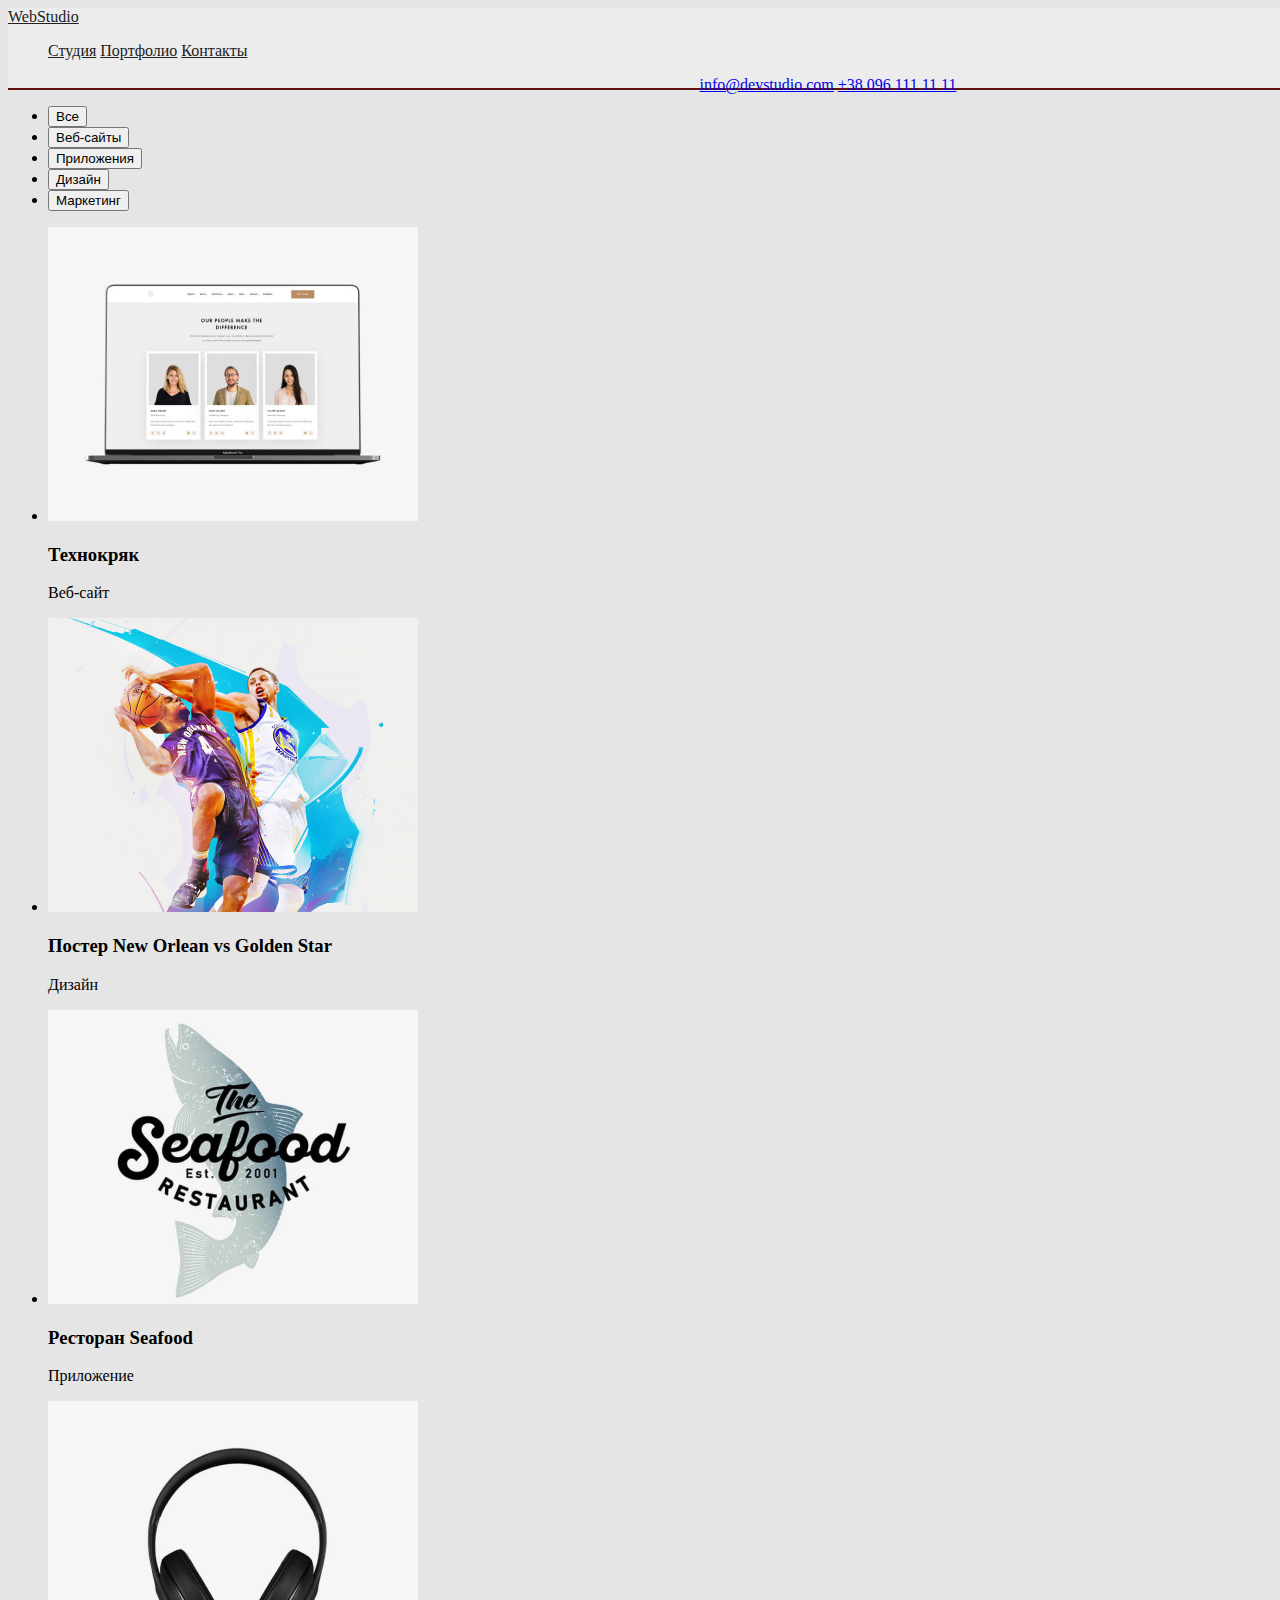
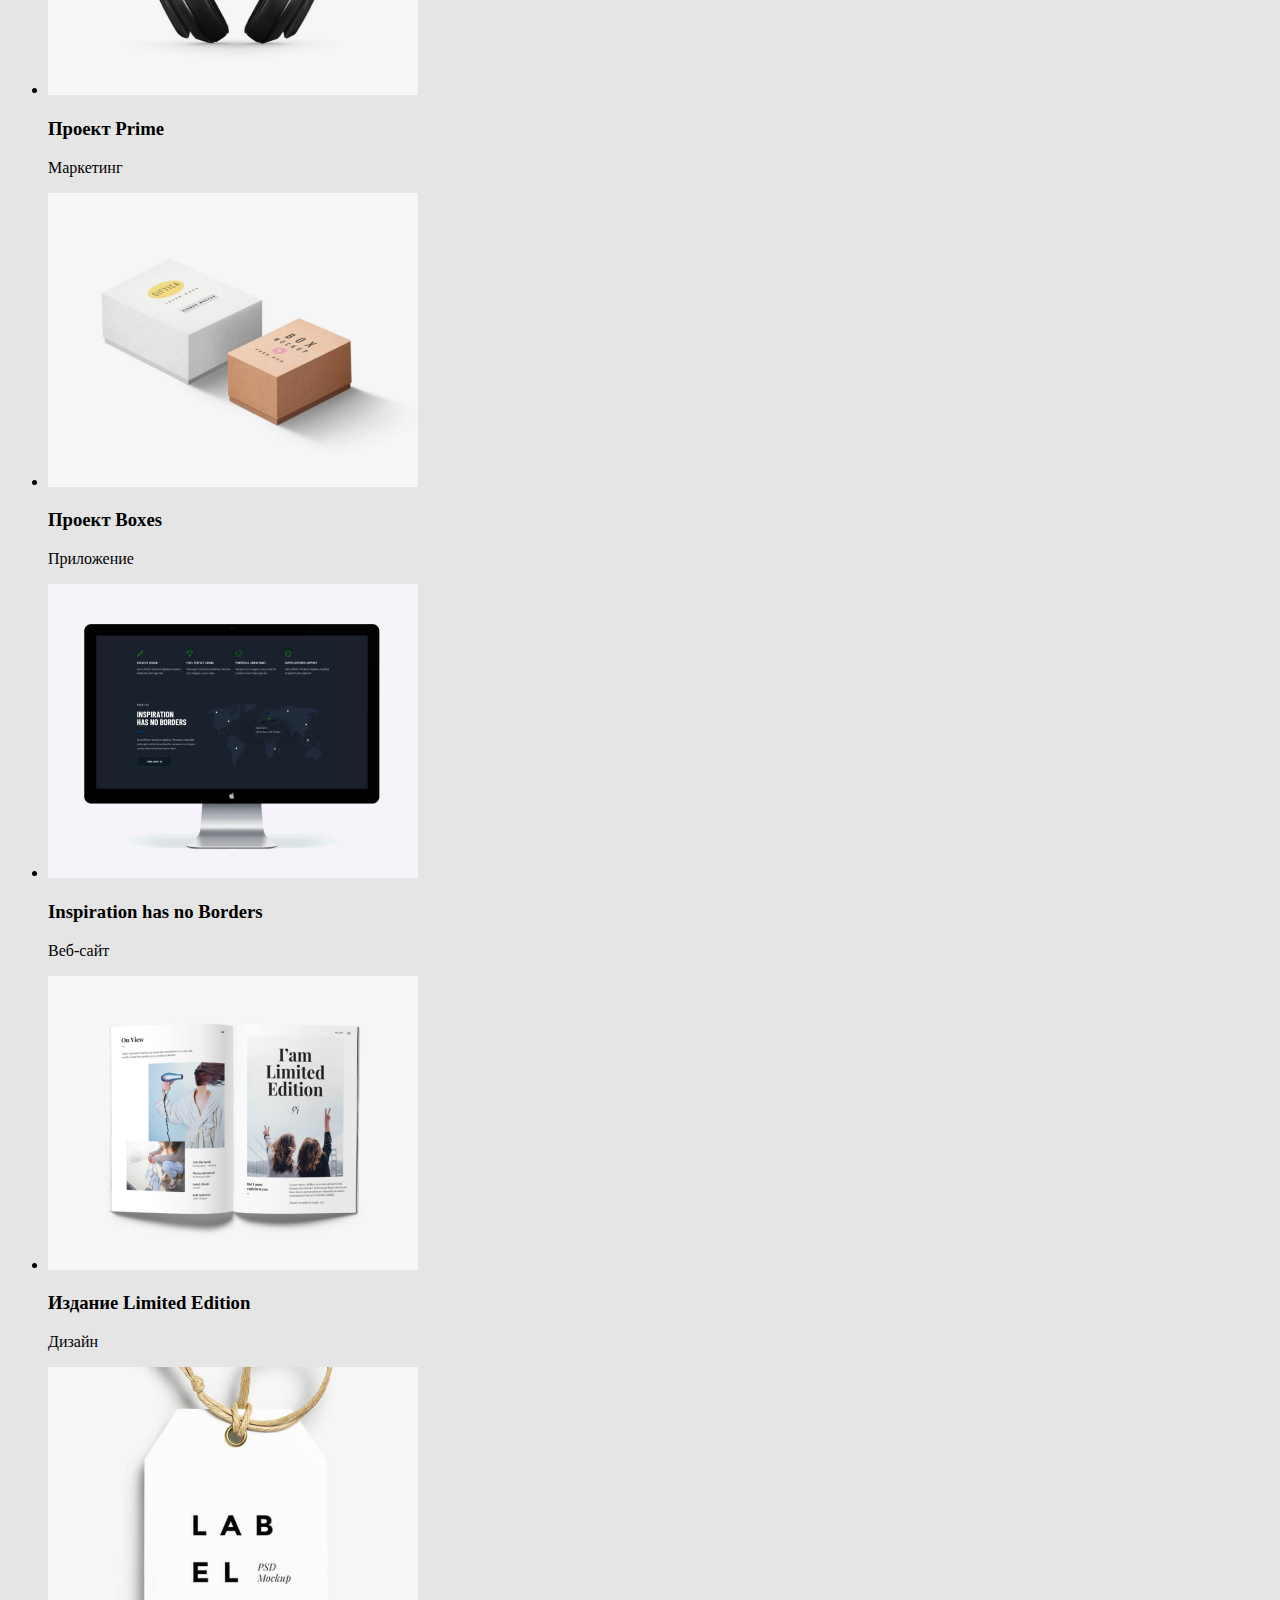
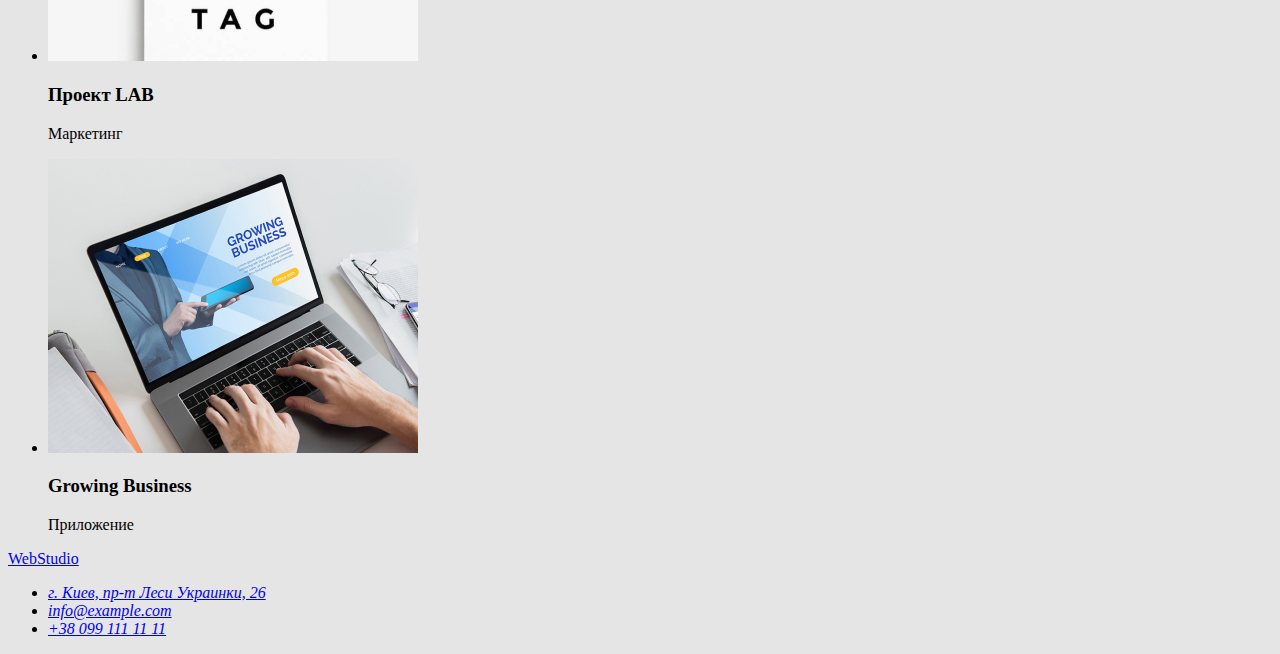
==== portfolio.html @ 8b6a0522 "css" ====
<!DOCTYPE html>
<html lang="en">
  <head>
    <meta charset="UTF-8" />
    <meta http-equiv="X-UA-Compatible" content="IE=edge" />
    <meta name="viewport" content="width=device-width, initial-scale=1.0" />
    <title>WebStudio</title>
    <link rel="stylesheet" href="css/styles.css" />
  </head>
  <body>
    <!-- навигацыя сайта и логотип -->

    <header class="header">
      <nav class="header-nav">
        <a class="header-logo" href="./index.html"
          ><span class="logo-web">Web</span>Studio</a
        >
        <ul class="header-nav-list">
          <li><a class="header-link" href="./index.html">Студия</a></li>
          <li>
            <a class="header-link" href="#">Портфолио</a>
          </li>
          <li><a class="header-link" href="#">Контакты</a></li>
        </ul>
      </nav>
      <ul class="header-contacts">
        <li>
          <a class="header-contacts-link" href="http://info@devstudio.com"
            >info@devstudio.com</a
          >
        </li>
        <li>
          <a class="header-contacts-link" href="tel:+380961111111"
            >+38 096 111 11 11</a
          >
        </li>
      </ul>
    </header>
    <div class="line"></div>
    <!--уникальный контент страницы-->

    <main>
      <section>
        <ul>
          <li><button type="button">Все</button></li>
          <li><button type="button">Веб-сайты</button></li>
          <li><button type="button">Приложения</button></li>
          <li><button type="button">Дизайн</button></li>
          <li><button type="button">Маркетинг</button></li>
        </ul>
        <ul>
          <li>
            <img src="./images/8.web-site.jpg" alt="Технокряк" />
            <h3>Технокряк</h3>
            <p>Веб-сайт</p>
          </li>
          <li>
            <img
              src="./images/9.design.jpg"
              alt="Постер New Orlean vs Golden Star"
            />
            <h3>Постер New Orlean vs Golden Star</h3>
            <p>Дизайн</p>
          </li>
          <li>
            <img src="./images/10.appendix.jpg" alt="Ресторан Seafood" />
            <h3>Ресторан Seafood</h3>
            <p>Приложение</p>
          </li>
          <li>
            <img src="./images/11.marketing.jpg" alt="" />
            <h3>Проект Prime</h3>
            <p>Маркетинг</p>
          </li>
          <li>
            <img src="./images/12.appendix.jpg" alt="" />
            <h3>Проект Boxes</h3>
            <p>Приложение</p>
          </li>
          <li>
            <img src="./images/13.web-site.jpg" alt="" />
            <h3>Inspiration has no Borders</h3>
            <p>Веб-сайт</p>
          </li>
          <li>
            <img src="./images/14.design.jpg" alt="" />
            <h3>Издание Limited Edition</h3>
            <p>Дизайн</p>
          </li>
          <li>
            <img src="./images/15.marketing.jpg" alt="" />
            <h3>Проект LAB</h3>
            <p>Маркетинг</p>
          </li>
          <li>
            <img src="./images/16.appendix.jpg" alt="" />
            <h3>Growing Business</h3>
            <p>Приложение</p>
          </li>
        </ul>
      </section>
      <section></section>
    </main>

    <!--подвал сайта из адресами и контактами-->

    <footer>
      <a href="#"><span>Web</span>Studio</a>
      <address>
        <ul>
          <li><a href="#">г. Киев, пр-т Леси Украинки, 26</a></li>
          <li>
            <a href="http://info@example.com"> info@example.com</a>
          </li>
          <li>
            <a href="tel:+380991111111">+38 099 111 11 11</a>
          </li>
        </ul>
      </address>
    </footer>
  </body>
</html>
---- css/styles.css ----
/* цвет шапки и подвала #2F303A */

/* цвет h2 h3 #212121 */

/* цвет основной текста #757575 */

/* цвет h1 #ffffff */

/* все цвета */
:root {
  --primary-text-color: #757575;
  --titel-text-color: #212121;
  --accent-color: #2196f3;
}
.list {
  list-style: none;
}

body {
  font-family: "Roboto";
  font-style: normal;
  background-color: #e5e5e5;
}

/* навигацыя сайта и логотип */
.header {
  width: 1600px;
  height: 80px;
  left: 0px;
  top: 0px;
  background-color: #ececec;
}
.header ul li {
  display: inline;
}
.header-contacts {
  margin: 0px, 20px, 100px, 500px;
  text-align: center;
}
.header-logo {
  color: var(--titel-text-color);
}
.line {
  width: 1600px;
  height: 0px;
  left: 0px;
  top: 0px;
  background-color: #641111;
  border: 1px solid #641111;
}
/* hero */
.hero {
  width: 1600px;
  height: 600px;
  left: 0px;
  top: 0px;

  background: #2f303a;
}

/* header-nav-list */
.header-link {
  color: var(--titel-text-color);
}
.header-linkcurrent {
  color: var(--accent-color);
}
.header-link:hover,
.header-link:focus {
  color: var(--accent-color);
}
/*уникальный контент страницы*/

/**/

/**/

/**/

/**/

/**/

/**/
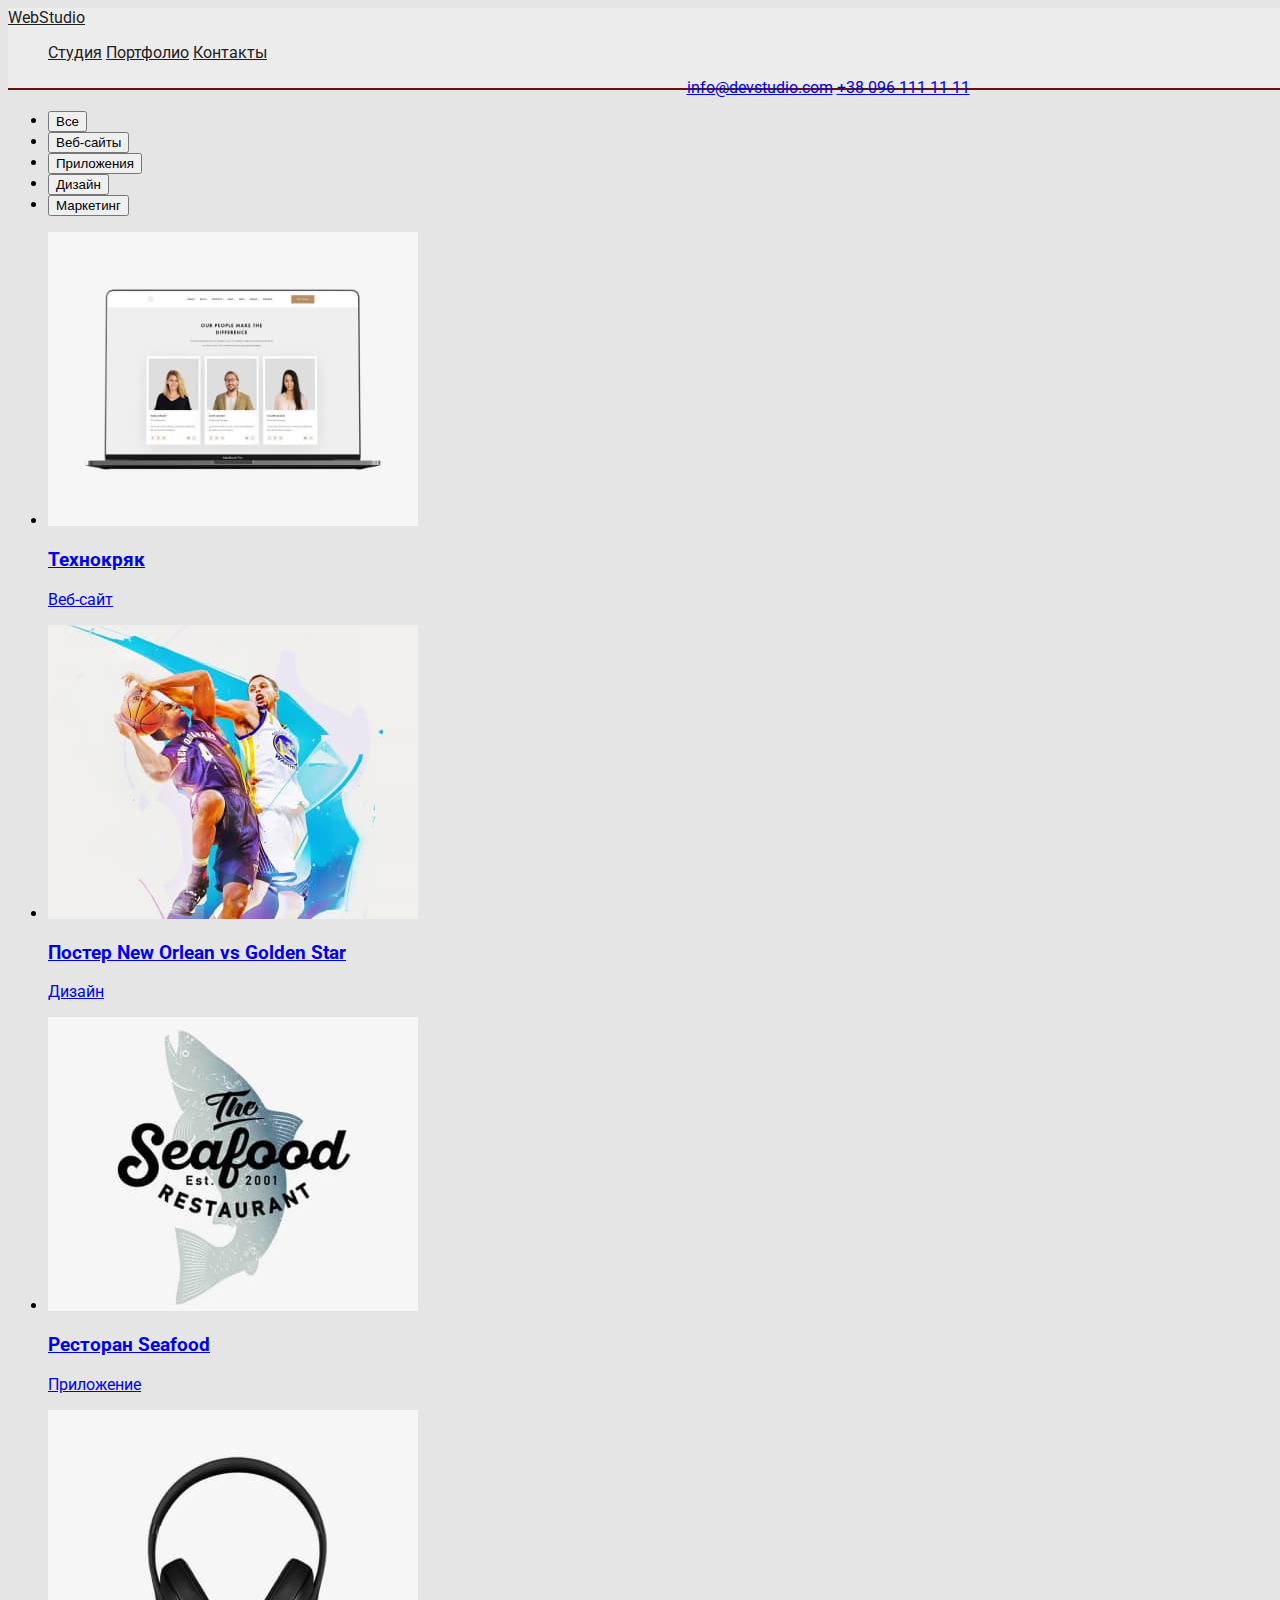
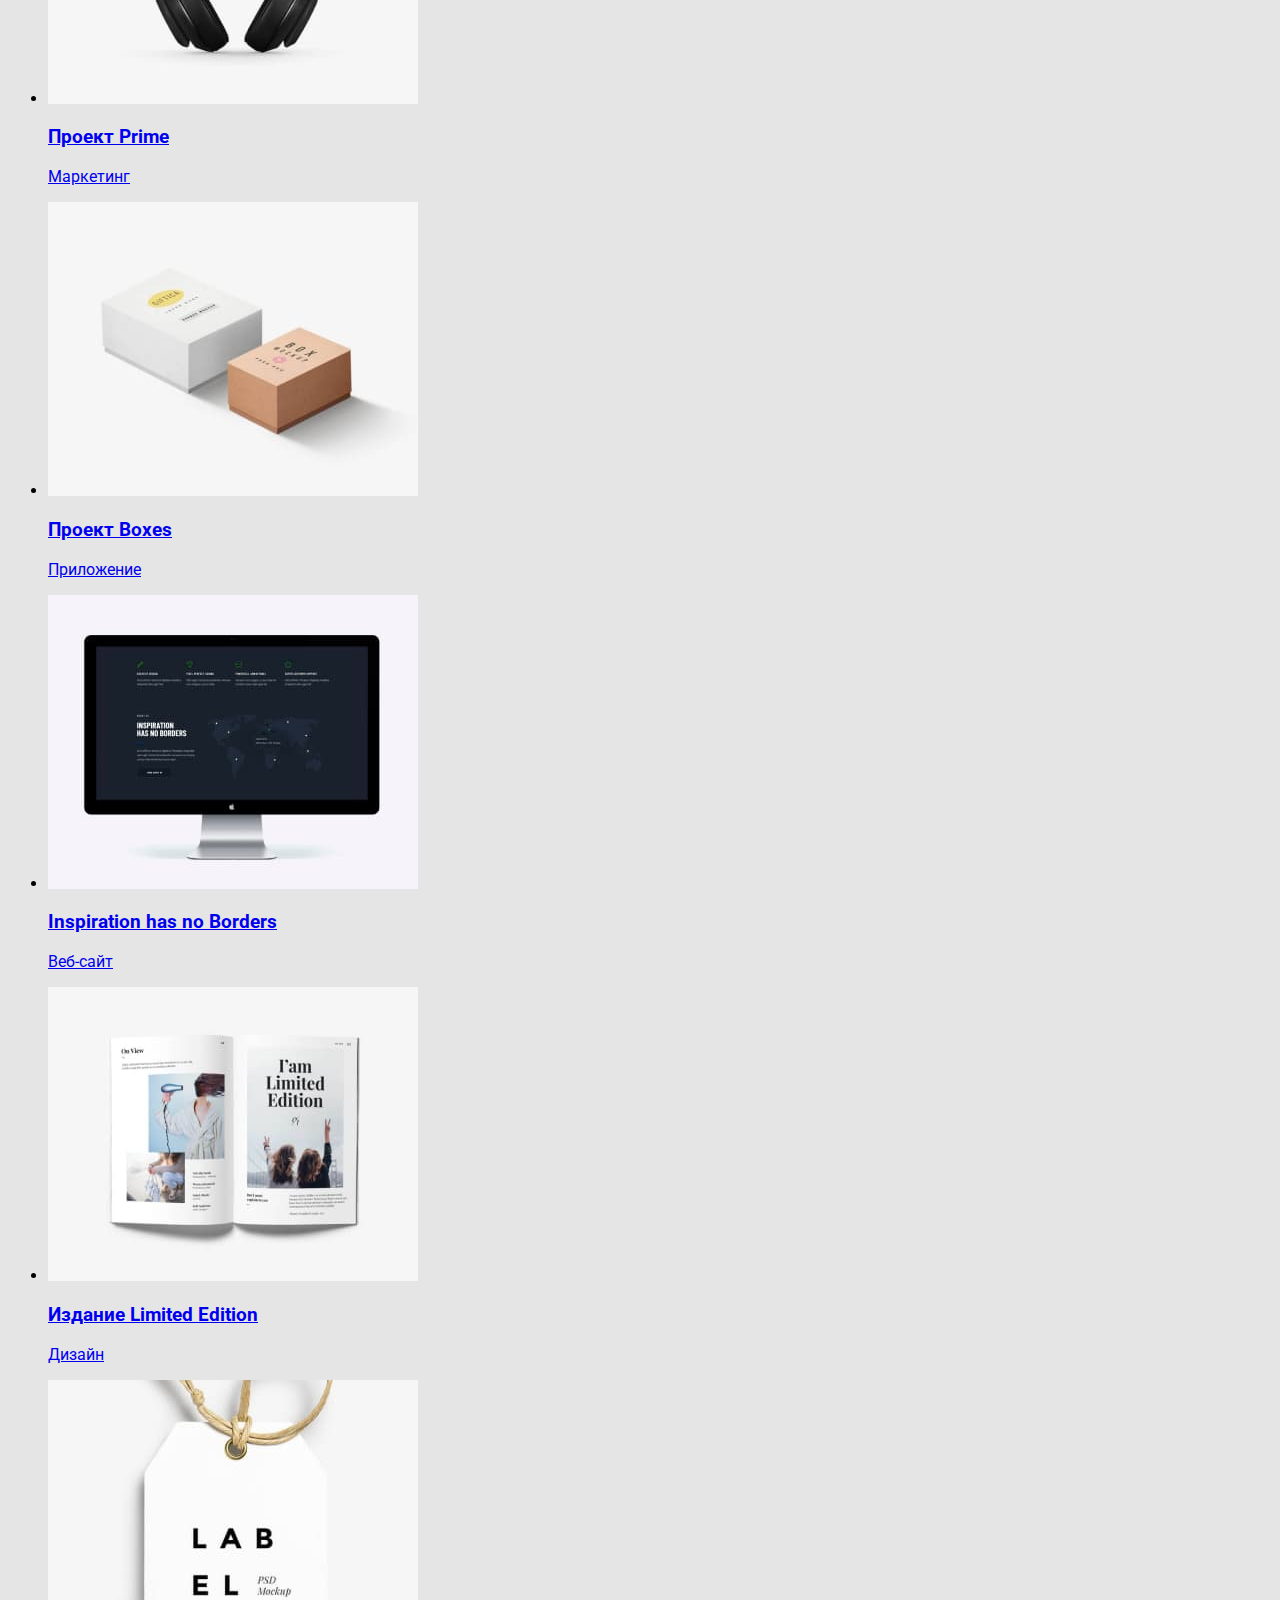
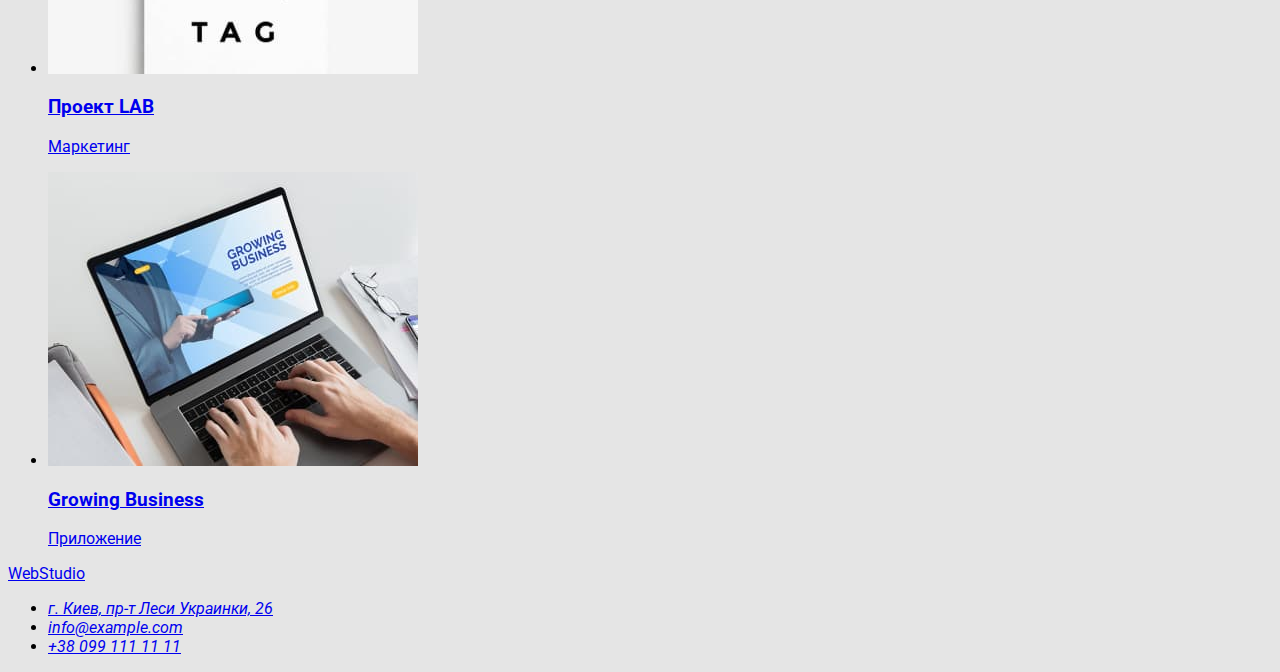
==== commit f85ca7ce: "index.html" ====
--- a/portfolio.html
+++ b/portfolio.html
@@ -5,6 +5,10 @@
     <meta http-equiv="X-UA-Compatible" content="IE=edge" />
     <meta name="viewport" content="width=device-width, initial-scale=1.0" />
     <title>WebStudio</title>
+    <link
+      href="https://fonts.googleapis.com/css2?family=Raleway:wght@700&family=Roboto:wght@400;500;700;900&display=swap"
+      rel="stylesheet"
+    />
     <link rel="stylesheet" href="css/styles.css" />
   </head>
   <body>
@@ -40,8 +44,9 @@
     <!--уникальный контент страницы-->
 
     <main>
+      <h1></h1>
       <section>
-        <ul>
+        <ul class="c">
           <li><button type="button">Все</button></li>
           <li><button type="button">Веб-сайты</button></li>
           <li><button type="button">Приложения</button></li>
@@ -50,52 +55,73 @@
         </ul>
         <ul>
           <li>
-            <img src="./images/8.web-site.jpg" alt="Технокряк" />
-            <h3>Технокряк</h3>
-            <p>Веб-сайт</p>
+            <a href="#"
+              ><img src="./images/8.web-site.jpg" alt="Технокряк" />
+              <h3>Технокряк</h3>
+              <p>Веб-сайт</p></a
+            >
           </li>
           <li>
-            <img
-              src="./images/9.design.jpg"
-              alt="Постер New Orlean vs Golden Star"
-            />
-            <h3>Постер New Orlean vs Golden Star</h3>
-            <p>Дизайн</p>
+            <a href="#">
+              <img
+                src="./images/9.design.jpg"
+                alt="Постер New Orlean vs Golden Star"
+              />
+              <h3>Постер New Orlean vs Golden Star</h3>
+              <p>Дизайн</p></a
+            >
           </li>
           <li>
-            <img src="./images/10.appendix.jpg" alt="Ресторан Seafood" />
-            <h3>Ресторан Seafood</h3>
-            <p>Приложение</p>
+            <a href="#">
+              <img src="./images/10.appendix.jpg" alt="Ресторан Seafood" />
+              <h3>Ресторан Seafood</h3>
+              <p>Приложение</p></a
+            >
           </li>
           <li>
-            <img src="./images/11.marketing.jpg" alt="" />
-            <h3>Проект Prime</h3>
-            <p>Маркетинг</p>
+            <a href="#">
+              <img src="./images/11.marketing.jpg" alt="Проект Prime" />
+              <h3>Проект Prime</h3>
+              <p>Маркетинг</p></a
+            >
           </li>
           <li>
-            <img src="./images/12.appendix.jpg" alt="" />
-            <h3>Проект Boxes</h3>
-            <p>Приложение</p>
+            <a href="#">
+              <img src="./images/12.appendix.jpg" alt="Проект Boxes" />
+              <h3>Проект Boxes</h3>
+              <p>Приложение</p></a
+            >
           </li>
           <li>
-            <img src="./images/13.web-site.jpg" alt="" />
-            <h3>Inspiration has no Borders</h3>
-            <p>Веб-сайт</p>
+            <a href="#">
+              <img
+                src="./images/13.web-site.jpg"
+                alt="Inspiration has no Borders"
+              />
+              <h3>Inspiration has no Borders</h3>
+              <p>Веб-сайт</p></a
+            >
           </li>
           <li>
-            <img src="./images/14.design.jpg" alt="" />
-            <h3>Издание Limited Edition</h3>
-            <p>Дизайн</p>
+            <a href="#">
+              <img src="./images/14.design.jpg" alt="Издание Limited Edition" />
+              <h3>Издание Limited Edition</h3>
+              <p>Дизайн</p></a
+            >
           </li>
           <li>
-            <img src="./images/15.marketing.jpg" alt="" />
-            <h3>Проект LAB</h3>
-            <p>Маркетинг</p>
+            <a href="#">
+              <img src="./images/15.marketing.jpg" alt="Проект LAB" />
+              <h3>Проект LAB</h3>
+              <p>Маркетинг</p></a
+            >
           </li>
           <li>
-            <img src="./images/16.appendix.jpg" alt="" />
-            <h3>Growing Business</h3>
-            <p>Приложение</p>
+            <a href="#">
+              <img src="./images/16.appendix.jpg" alt="Growing Business" />
+              <h3>Growing Business</h3>
+              <p>Приложение</p></a
+            >
           </li>
         </ul>
       </section>
--- a/css/styles.css
+++ b/css/styles.css
@@ -7,6 +7,7 @@
 /* цвет h1 #ffffff */
 
 /* все цвета */
+
 :root {
   --primary-text-color: #757575;
   --titel-text-color: #212121;
@@ -17,12 +18,12 @@
 }
 
 body {
-  font-family: "Roboto";
+  font-family: Roboto, sans-serif;
   font-style: normal;
   background-color: #e5e5e5;
 }
 
-/* навигацыя сайта и логотип */
+/* навигация сайта и логотип */
 .header {
   width: 1600px;
   height: 80px;
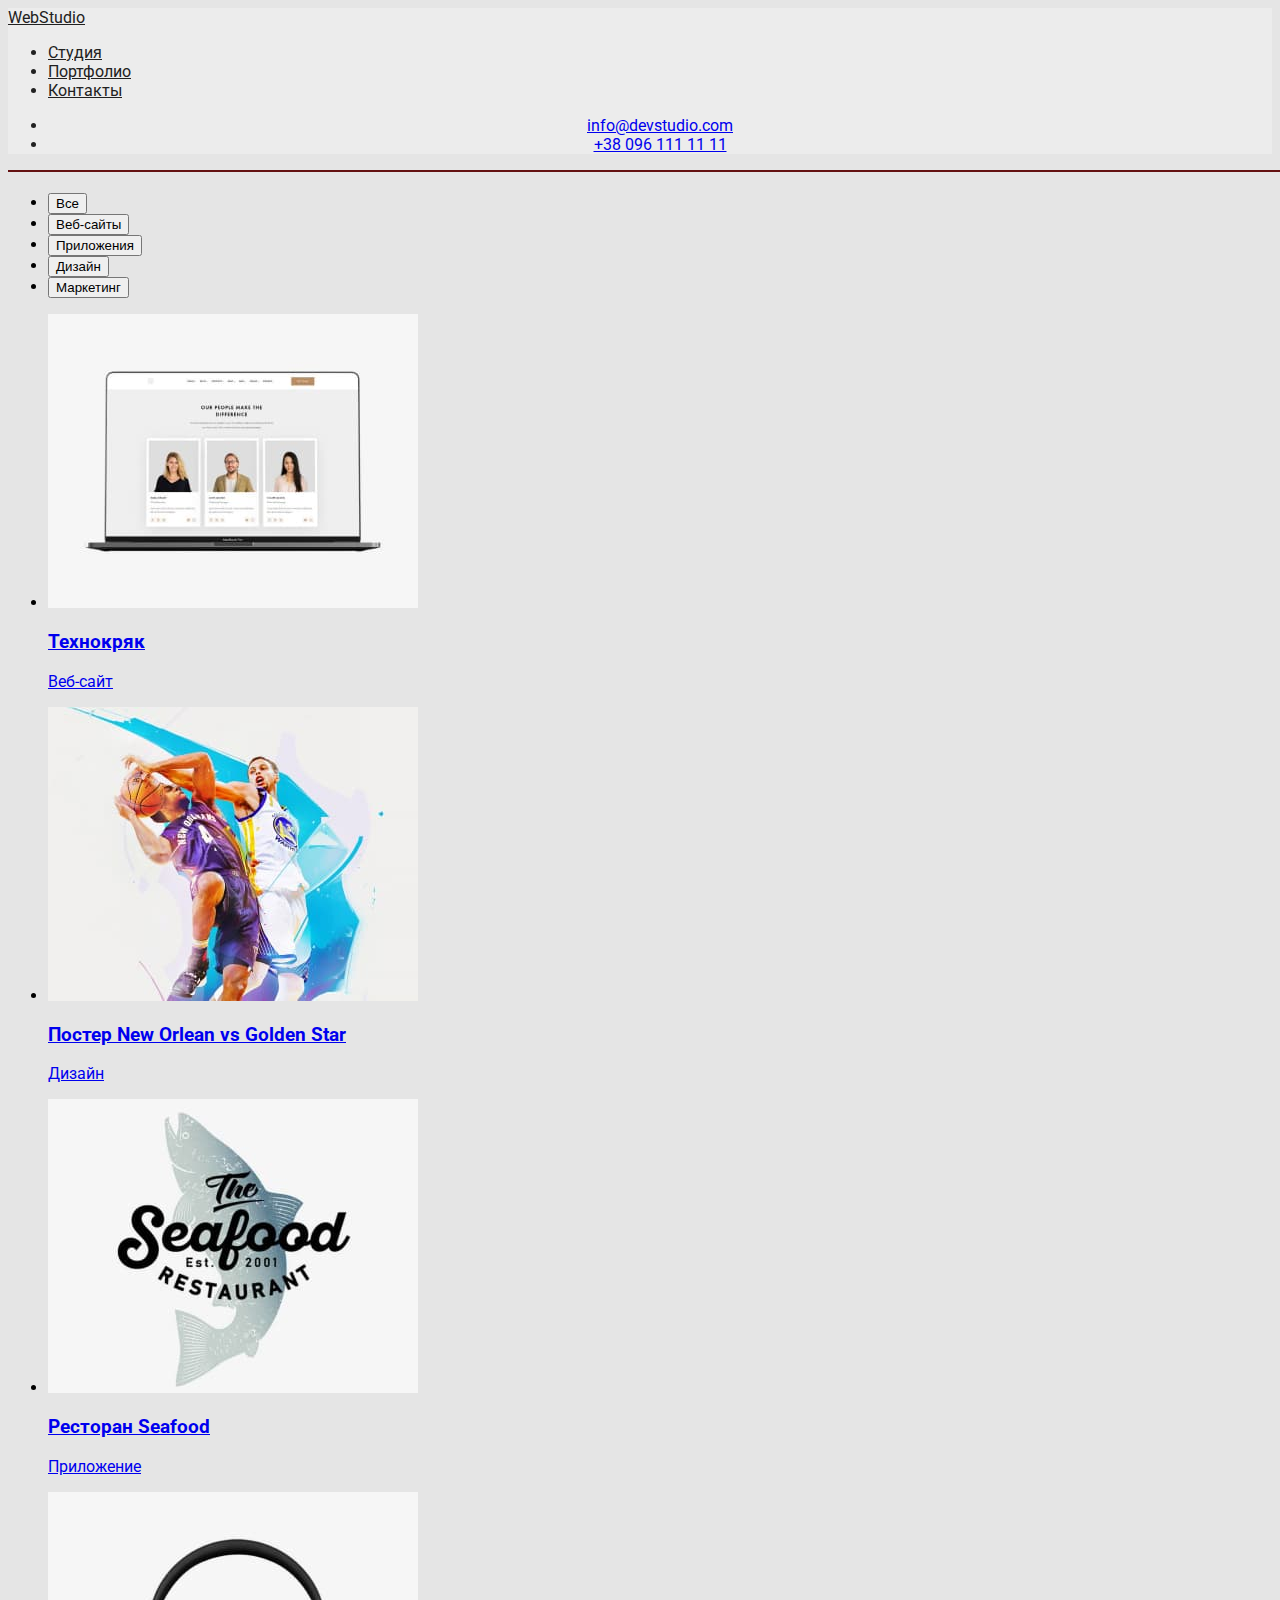
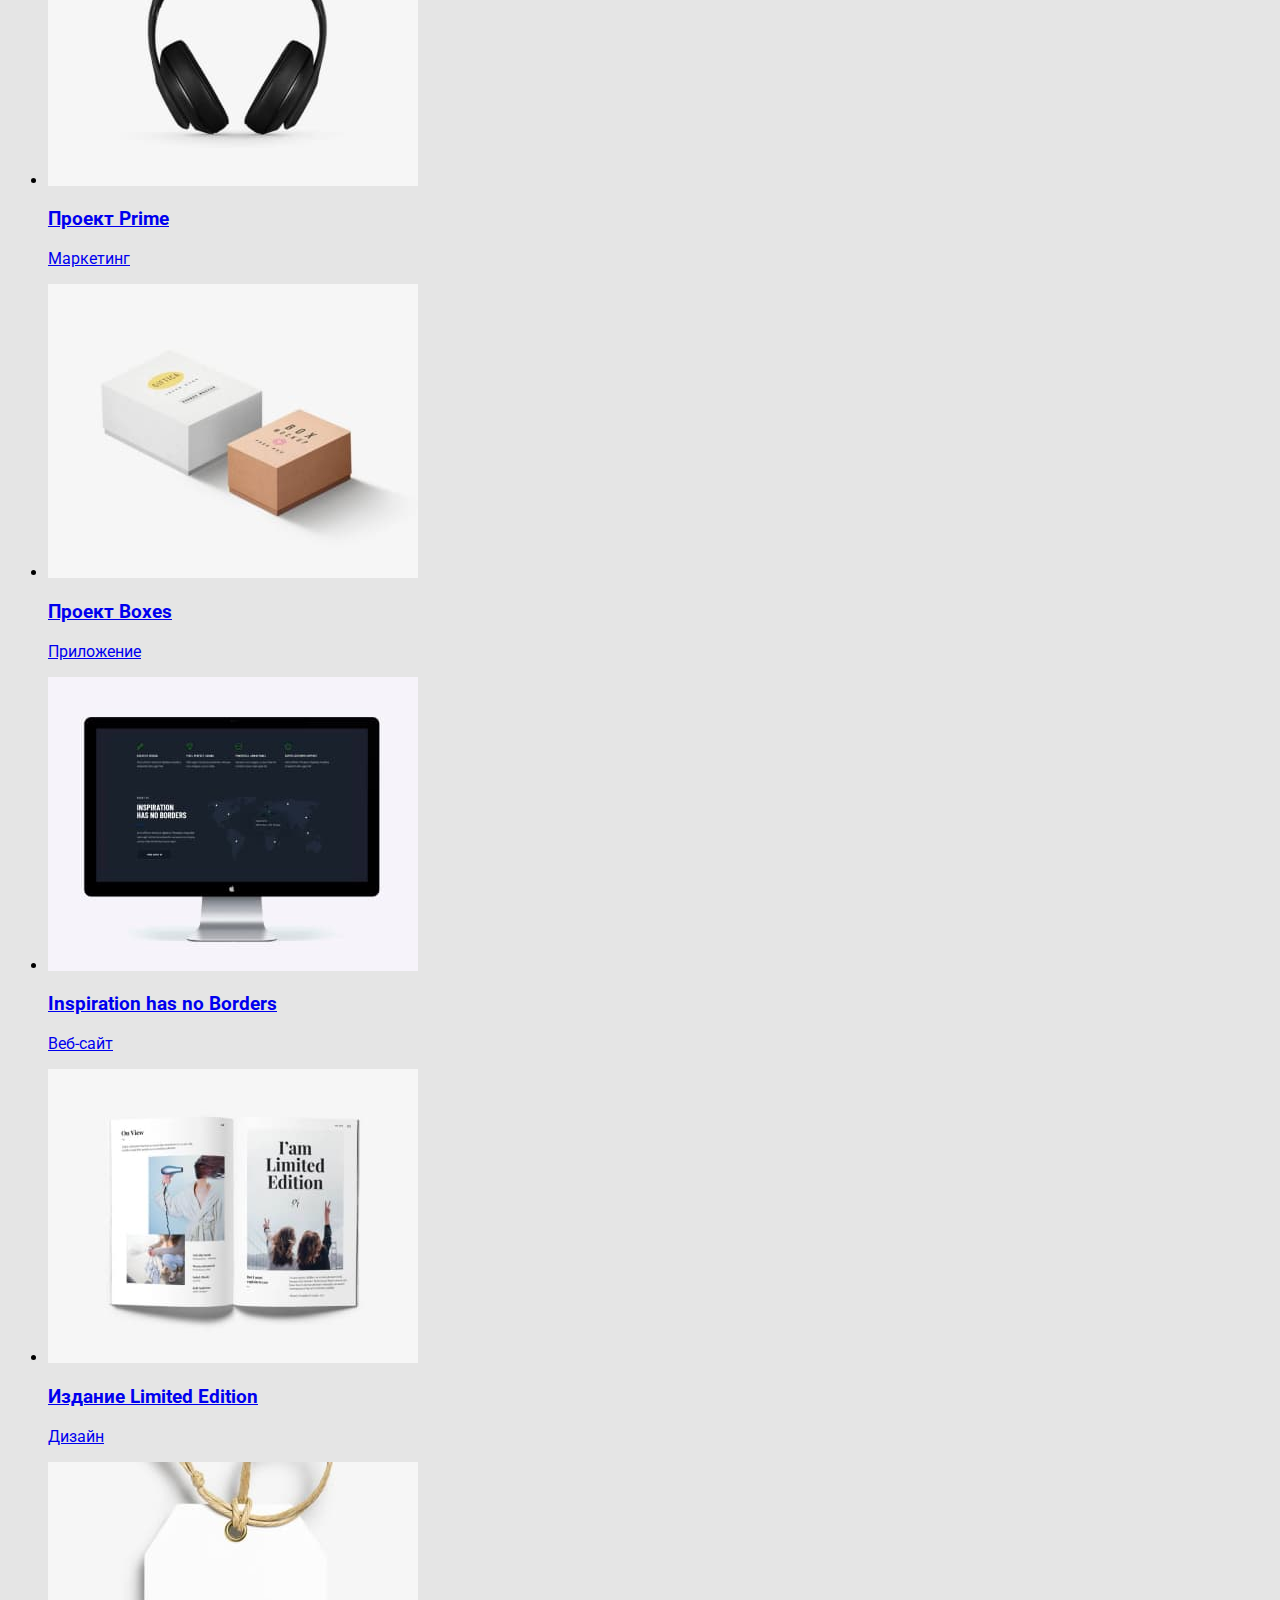
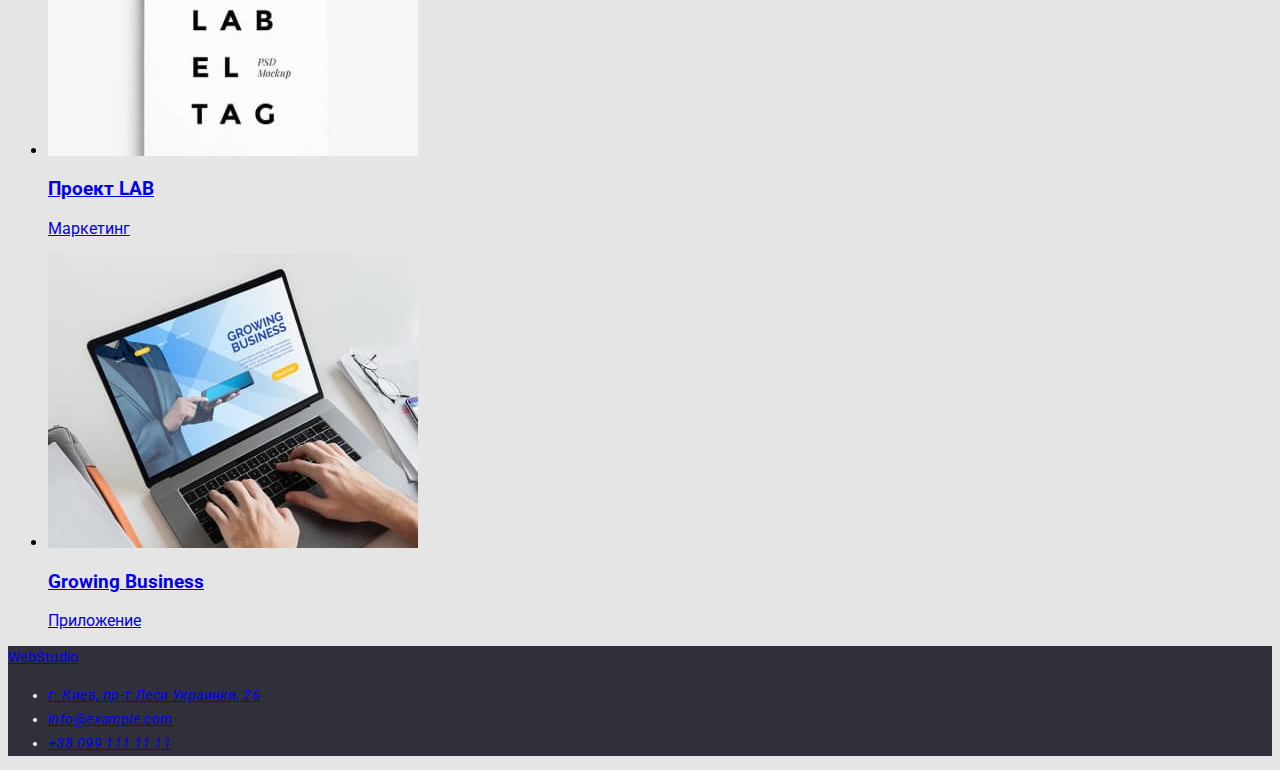
==== commit 8f075cc4: "css" ====
--- a/portfolio.html
+++ b/portfolio.html
@@ -14,7 +14,7 @@
   <body>
     <!-- навигацыя сайта и логотип -->
 
-    <header class="header">
+    <header>
       <nav class="header-nav">
         <a class="header-logo" href="./index.html"
           ><span class="logo-web">Web</span>Studio</a
@@ -40,13 +40,14 @@
         </li>
       </ul>
     </header>
+    <!-- линия -->
     <div class="line"></div>
     <!--уникальный контент страницы-->
 
     <main>
       <h1></h1>
       <section>
-        <ul class="c">
+        <ul class="button">
           <li><button type="button">Все</button></li>
           <li><button type="button">Веб-сайты</button></li>
           <li><button type="button">Приложения</button></li>
--- a/css/styles.css
+++ b/css/styles.css
@@ -7,7 +7,10 @@
 /* цвет h1 #ffffff */
 
 /* все цвета */
-
+/* експеримент */
+a {
+  cursor: no-drop;
+}
 :root {
   --primary-text-color: #757575;
   --titel-text-color: #212121;
@@ -22,15 +25,13 @@
   font-style: normal;
   background-color: #e5e5e5;
 }
-
-/* навигация сайта и логотип */
-.header {
-  width: 1600px;
-  height: 80px;
-  left: 0px;
-  top: 0px;
+/* хедер */
+header {
+  color: #212121;
   background-color: #ececec;
 }
+/* навигация сайта и логотип */
+
 .header ul li {
   display: inline;
 }
@@ -82,4 +83,13 @@
 
 /**/
 
-/**/
+/*подвал*/
+
+footer {
+  font-size: 14px;
+  line-height: 1.71;
+  letter-spacing: 0.03em;
+
+  color: #ffffff;
+  background-color: #2f303a;
+}
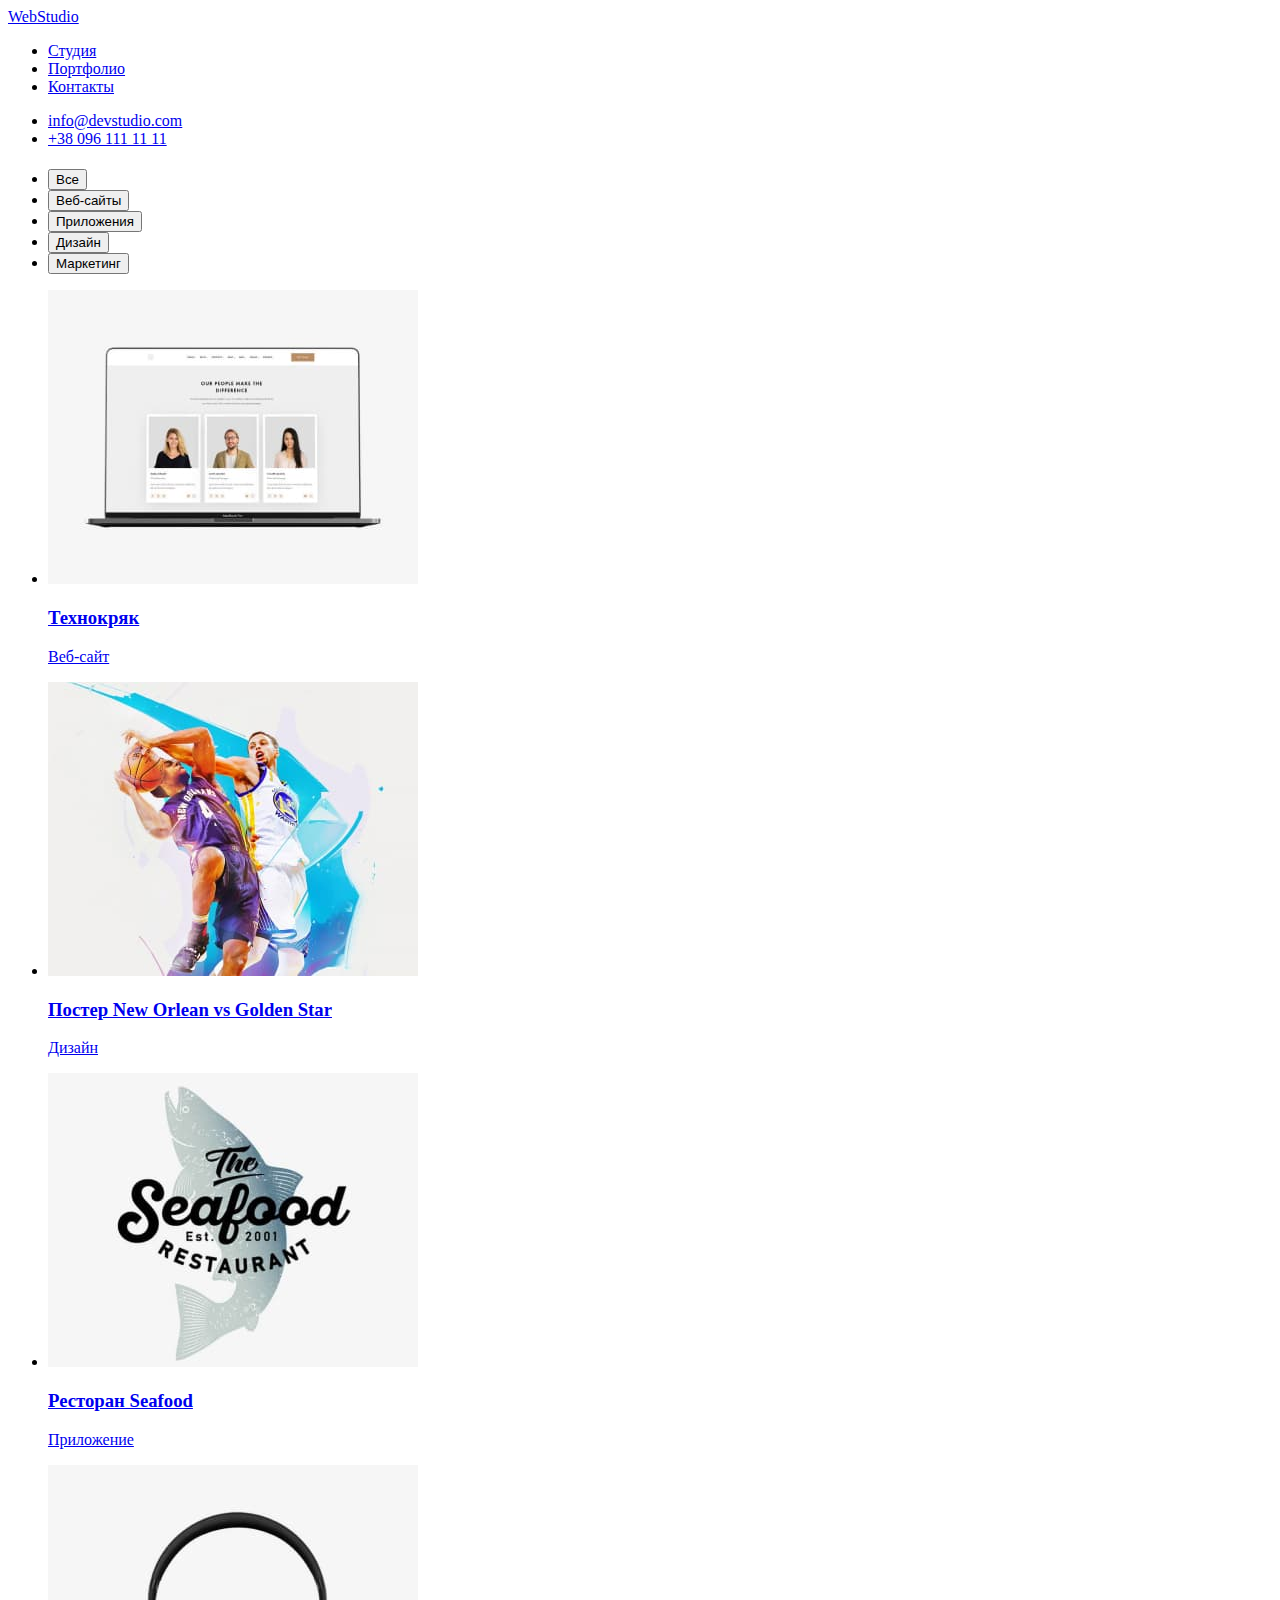
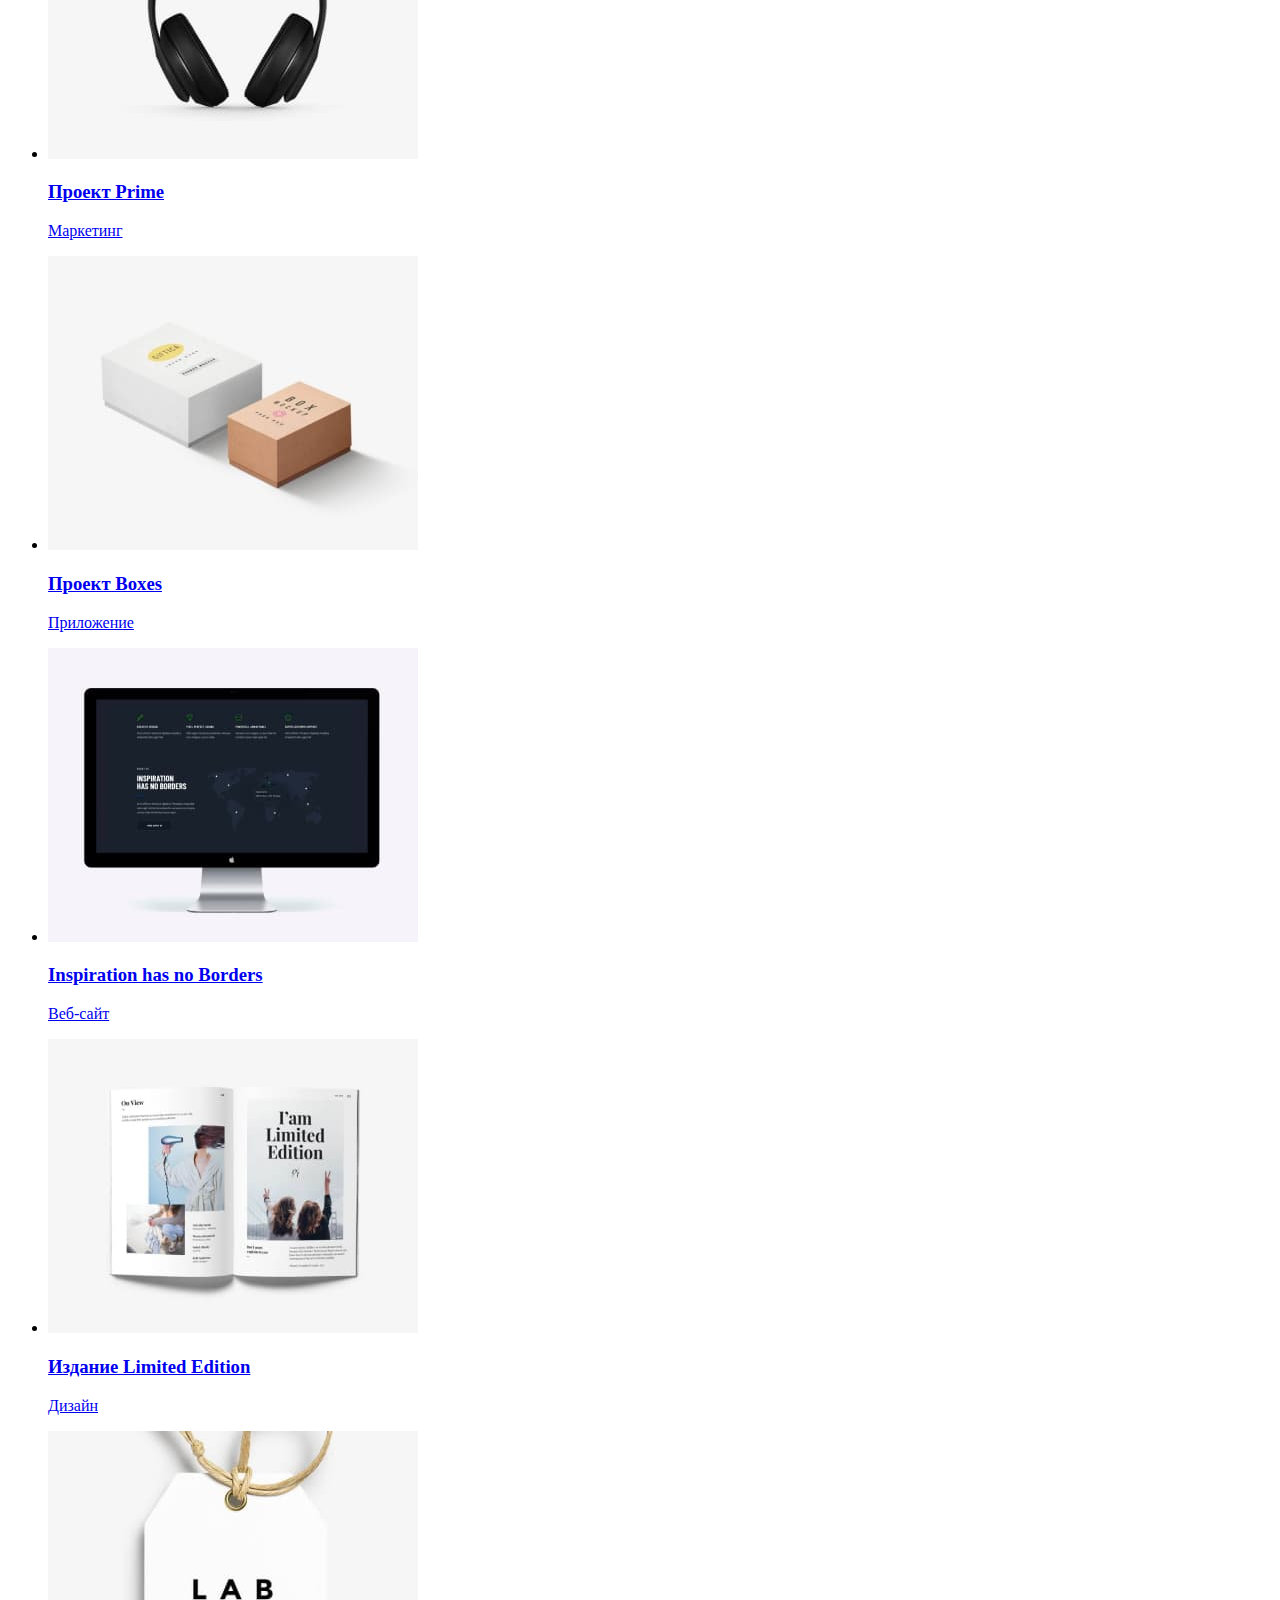
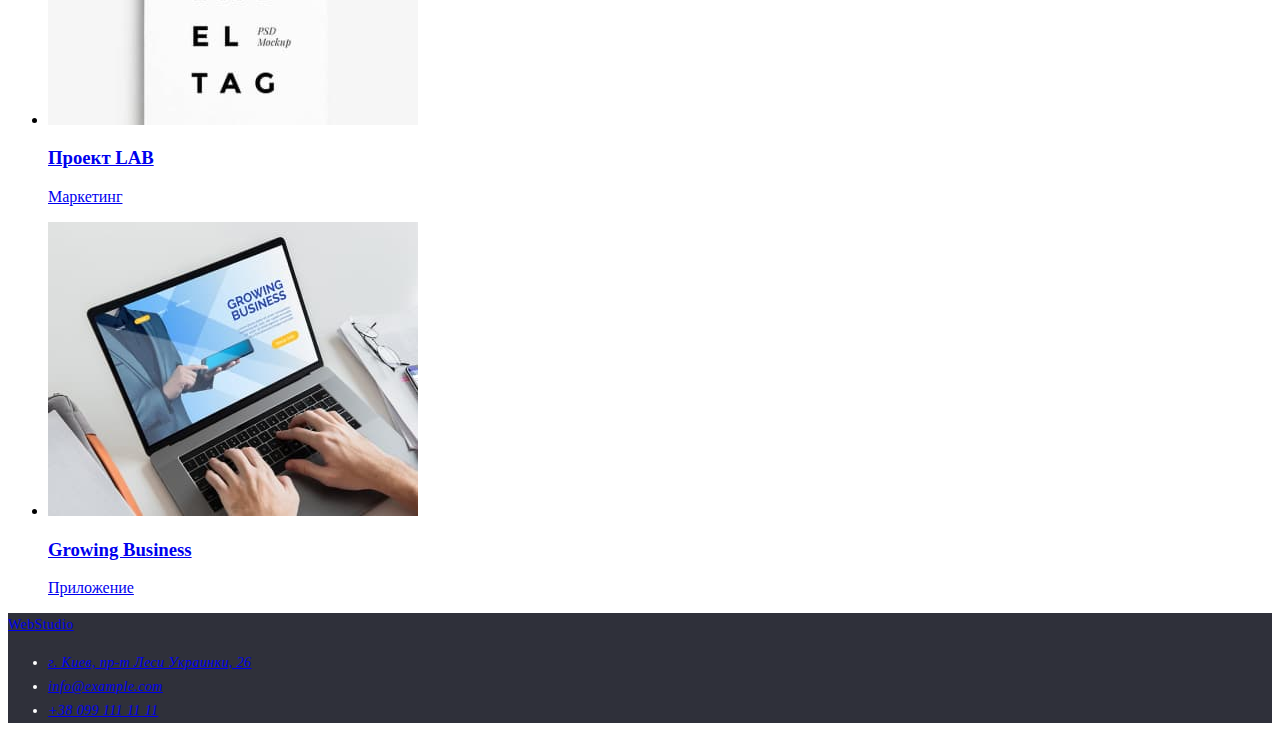
==== commit fd130d3a: "css+commit" ====
--- a/portfolio.html
+++ b/portfolio.html
@@ -5,55 +5,53 @@
     <meta http-equiv="X-UA-Compatible" content="IE=edge" />
     <meta name="viewport" content="width=device-width, initial-scale=1.0" />
     <title>WebStudio</title>
-    <link
-      href="https://fonts.googleapis.com/css2?family=Raleway:wght@700&family=Roboto:wght@400;500;700;900&display=swap"
-      rel="stylesheet"
-    />
+
     <link rel="stylesheet" href="css/styles.css" />
   </head>
   <body>
-    <!-- навигацыя сайта и логотип -->
+    <!-- хедер -->
+    <header>
+      <nav>
+        <!-- логотип -->
+        <a href="./index.html">WebStudio</a>
 
-    <header>
-      <nav class="header-nav">
-        <a class="header-logo" href="./index.html"
-          ><span class="logo-web">Web</span>Studio</a
-        >
-        <ul class="header-nav-list">
-          <li><a class="header-link" href="./index.html">Студия</a></li>
+        <!-- навигацыя сайта -->
+
+        <ul>
+          <li><a href="./index.html">Студия</a></li>
           <li>
-            <a class="header-link" href="#">Портфолио</a>
+            <a href="#">Портфолио</a>
           </li>
-          <li><a class="header-link" href="#">Контакты</a></li>
+          <li><a href="#">Контакты</a></li>
         </ul>
       </nav>
-      <ul class="header-contacts">
+      <!-- контакты -->
+      <ul>
         <li>
-          <a class="header-contacts-link" href="http://info@devstudio.com"
-            >info@devstudio.com</a
-          >
+          <a href="http://info@devstudio.com">info@devstudio.com</a>
         </li>
         <li>
-          <a class="header-contacts-link" href="tel:+380961111111"
-            >+38 096 111 11 11</a
-          >
+          <a href="tel:+380961111111">+38 096 111 11 11</a>
         </li>
       </ul>
     </header>
     <!-- линия -->
-    <div class="line"></div>
-    <!--уникальный контент страницы-->
+    <div></div>
+    <!-- mein portfolio.html -->
 
     <main>
       <h1></h1>
       <section>
-        <ul class="button">
+        <!-- кнопки фильтра -->
+
+        <ul>
           <li><button type="button">Все</button></li>
           <li><button type="button">Веб-сайты</button></li>
           <li><button type="button">Приложения</button></li>
           <li><button type="button">Дизайн</button></li>
           <li><button type="button">Маркетинг</button></li>
         </ul>
+        <!-- нашы проекты -->
         <ul>
           <li>
             <a href="#"
@@ -129,7 +127,7 @@
       <section></section>
     </main>
 
-    <!--подвал сайта из адресами и контактами-->
+    <!--подвал сайта-->
 
     <footer>
       <a href="#"><span>Web</span>Studio</a>
--- a/css/styles.css
+++ b/css/styles.css
@@ -6,84 +6,35 @@
 
 /* цвет h1 #ffffff */
 
-/* все цвета */
-/* експеримент */
-a {
-  cursor: no-drop;
-}
-:root {
-  --primary-text-color: #757575;
-  --titel-text-color: #212121;
-  --accent-color: #2196f3;
-}
-.list {
-  list-style: none;
-}
+/*                                     хедер */
 
-body {
-  font-family: Roboto, sans-serif;
-  font-style: normal;
-  background-color: #e5e5e5;
-}
-/* хедер */
-header {
-  color: #212121;
-  background-color: #ececec;
-}
-/* навигация сайта и логотип */
+/* логотип */
 
-.header ul li {
-  display: inline;
-}
-.header-contacts {
-  margin: 0px, 20px, 100px, 500px;
-  text-align: center;
-}
-.header-logo {
-  color: var(--titel-text-color);
-}
-.line {
-  width: 1600px;
-  height: 0px;
-  left: 0px;
-  top: 0px;
-  background-color: #641111;
-  border: 1px solid #641111;
-}
-/* hero */
-.hero {
-  width: 1600px;
-  height: 600px;
-  left: 0px;
-  top: 0px;
+/* навигация сайта */
 
-  background: #2f303a;
-}
+/* кантакты */
 
-/* header-nav-list */
-.header-link {
-  color: var(--titel-text-color);
-}
-.header-linkcurrent {
-  color: var(--accent-color);
-}
-.header-link:hover,
-.header-link:focus {
-  color: var(--accent-color);
-}
-/*уникальный контент страницы*/
+/* линия тест */
 
-/**/
+/*                                    mein index.html */
 
-/**/
+/* герой */
 
-/**/
+/* особености нашей команды */
 
-/**/
+/* чем мы занимается наша команда */
 
-/**/
+/* наша команда */
 
-/*подвал*/
+/*                                     mein portfolio.html */
+
+/* уникальный контент страницы */
+
+/*кнопки фильтра*/
+
+/* нашы проекты */
+
+/*                                      подвал сайта*/
 
 footer {
   font-size: 14px;
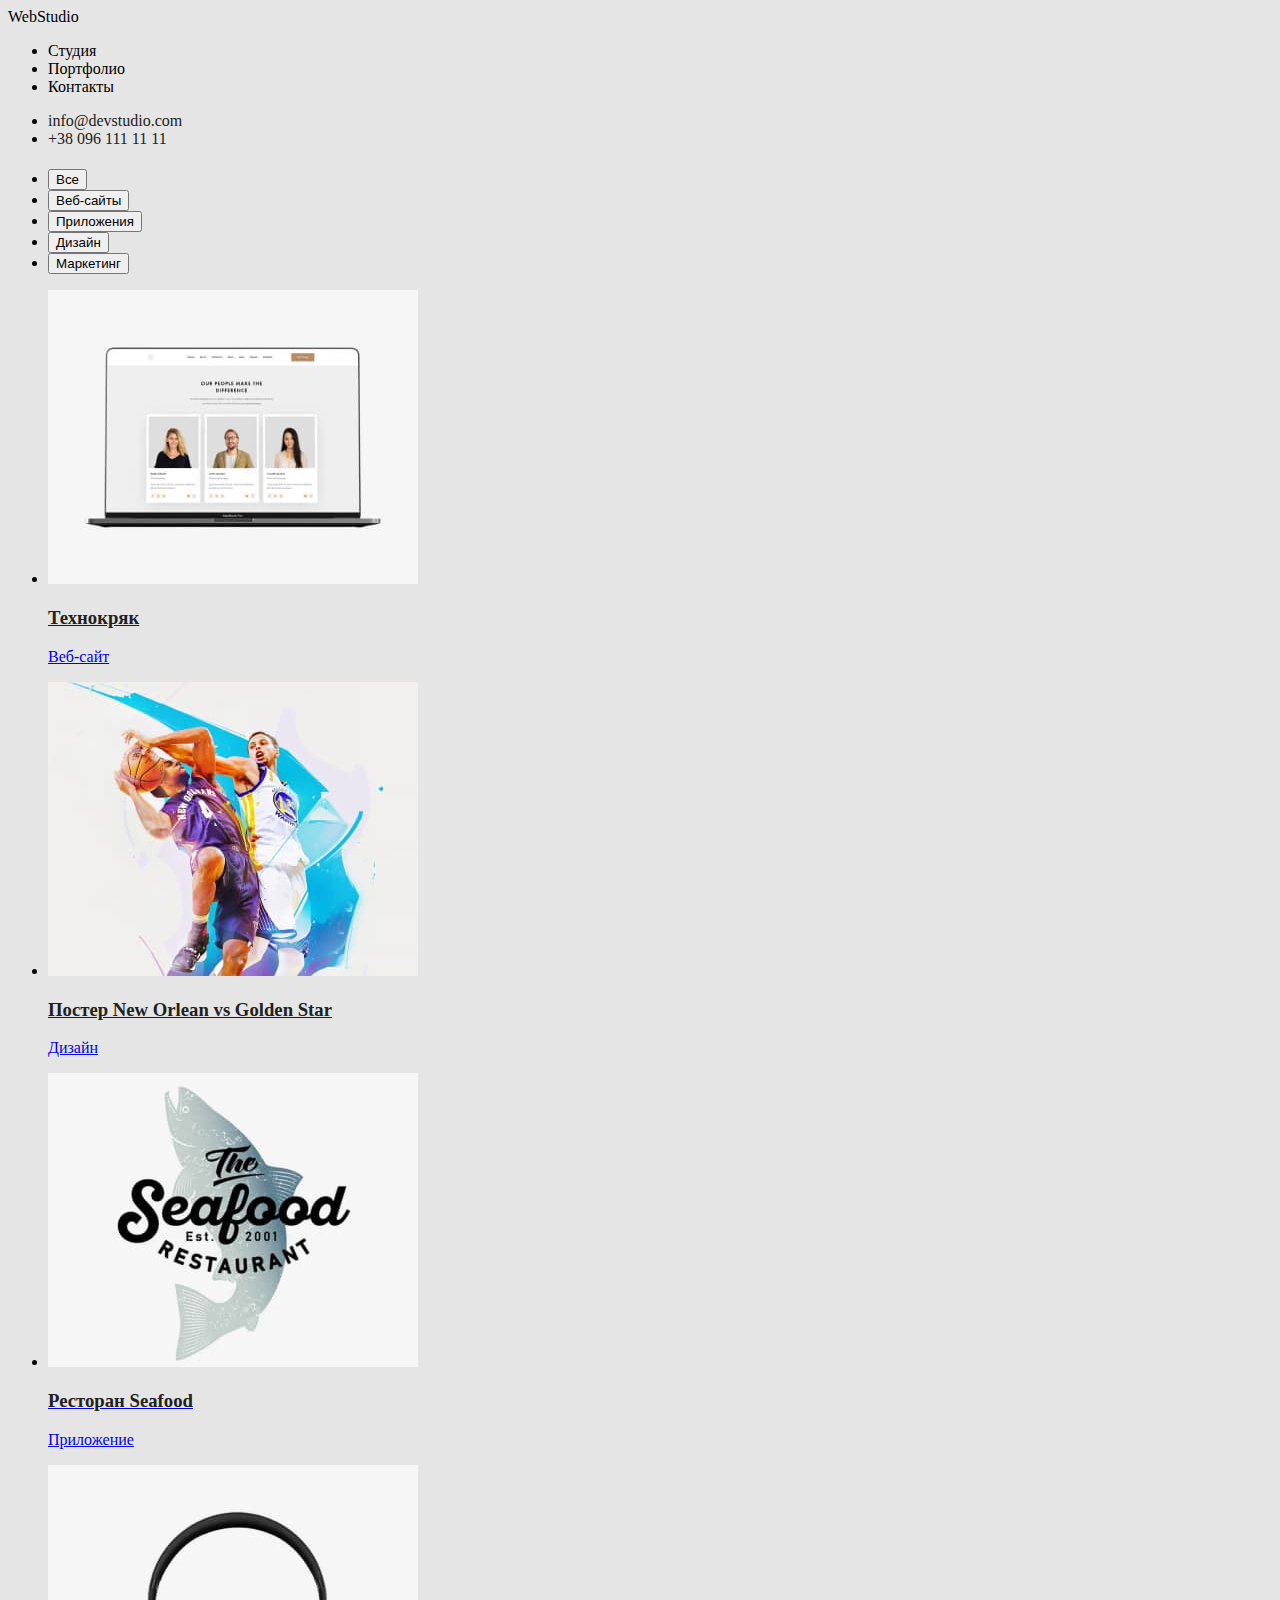
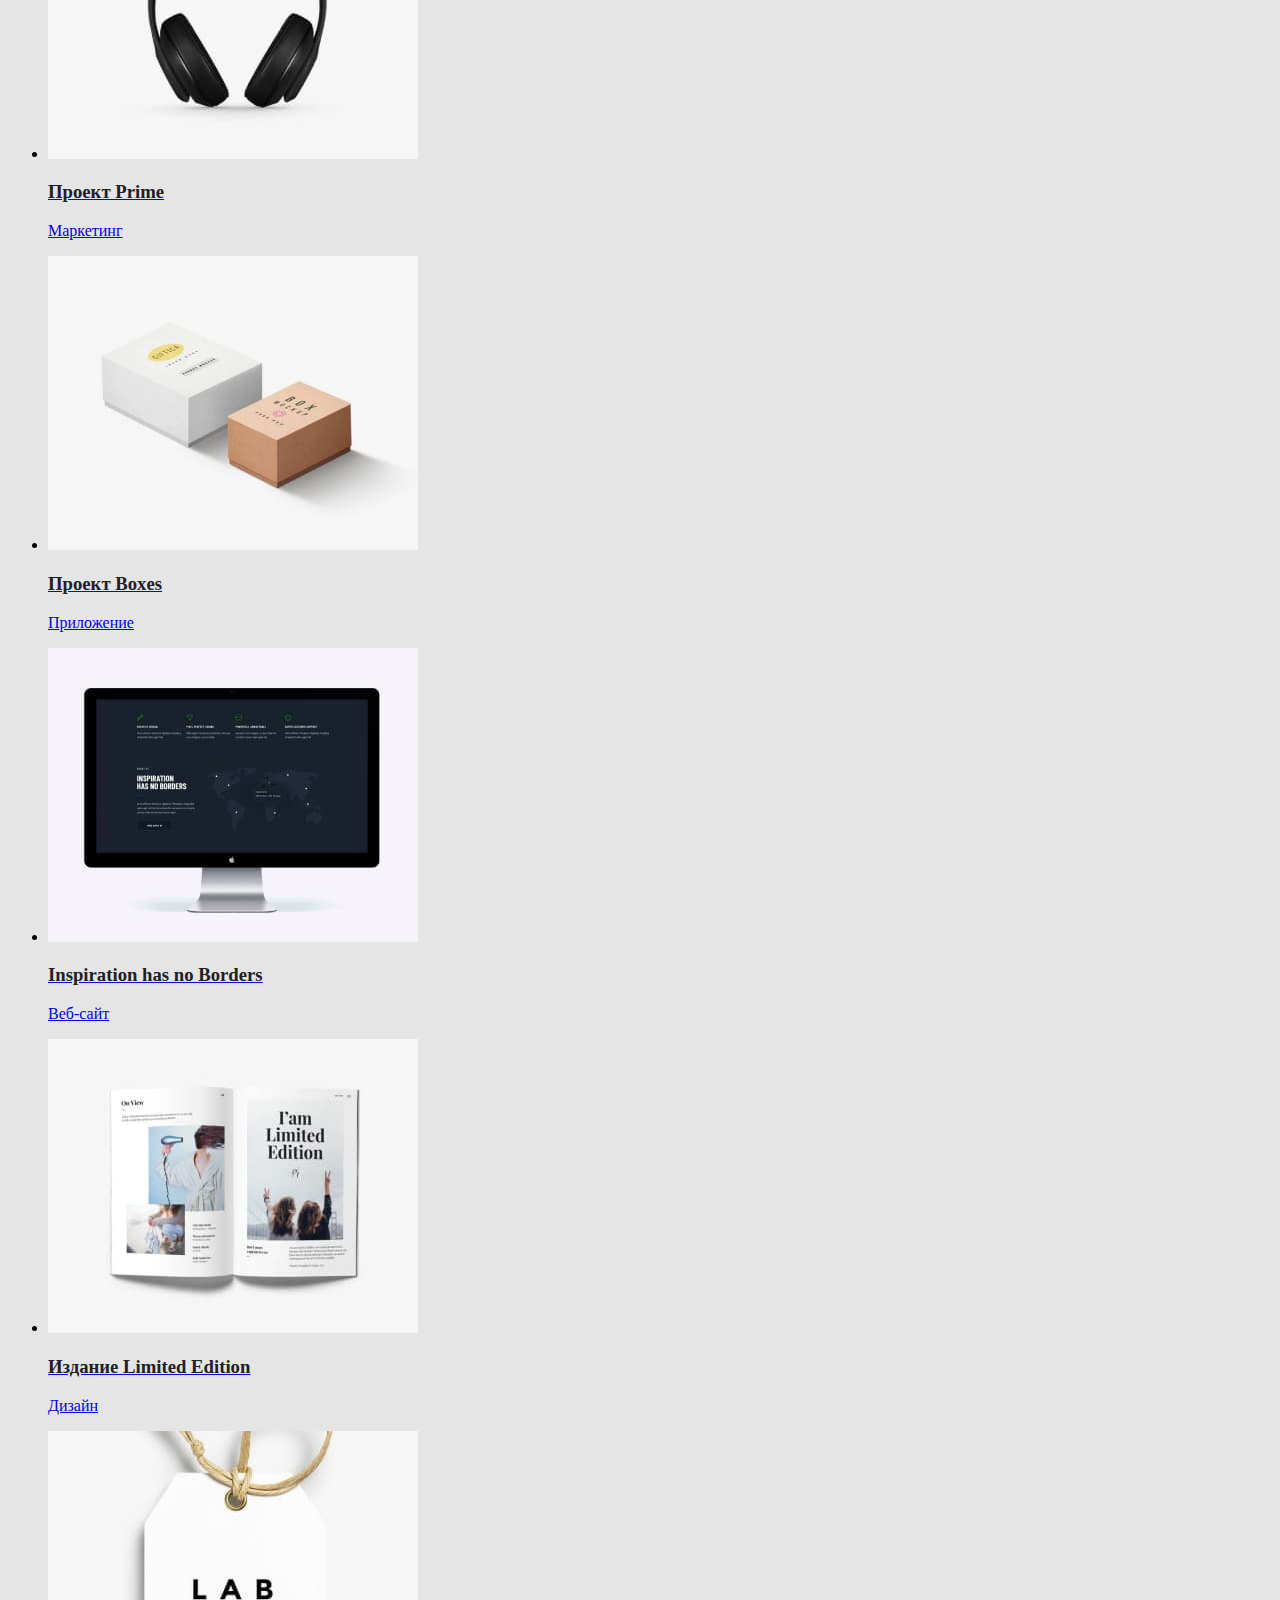
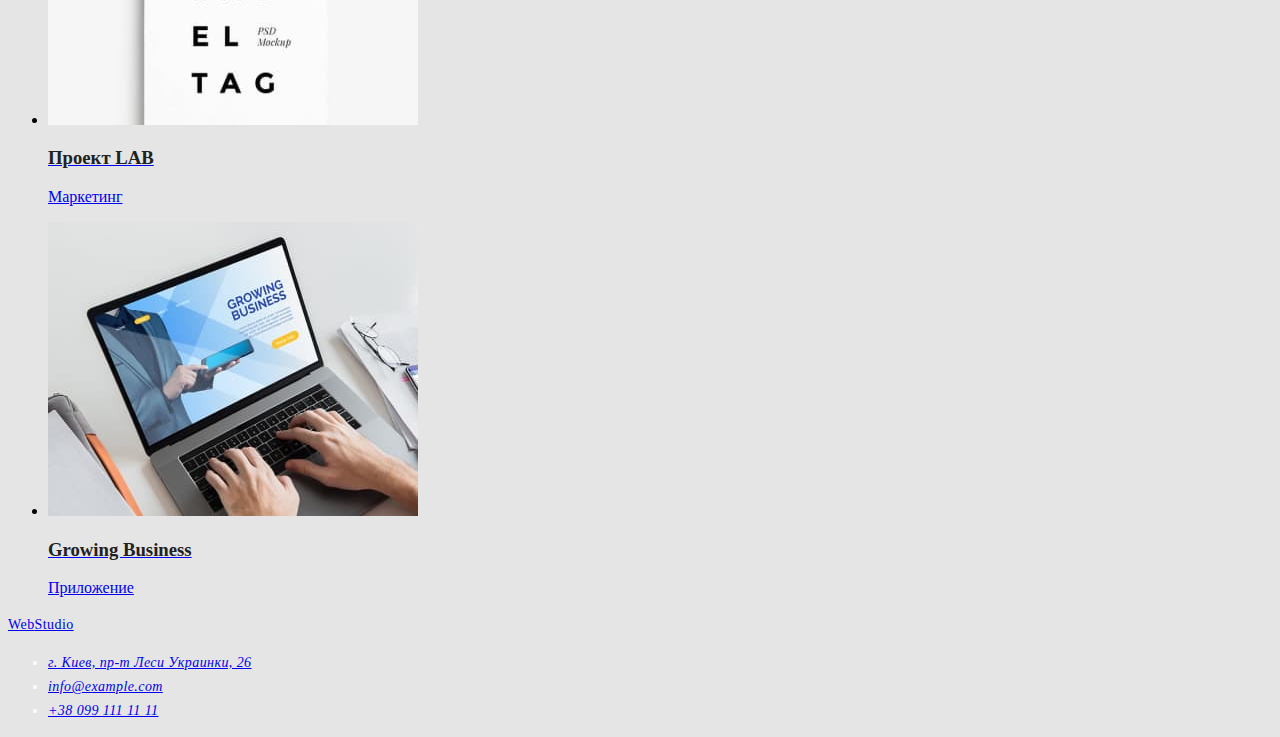
==== commit ef221c82: "color-css-index." ====
--- a/portfolio.html
+++ b/portfolio.html
@@ -5,33 +5,42 @@
     <meta http-equiv="X-UA-Compatible" content="IE=edge" />
     <meta name="viewport" content="width=device-width, initial-scale=1.0" />
     <title>WebStudio</title>
-
+    <link rel="preconnect" href="https://fonts.googleapis.com" />
+    <link rel="preconnect" href="https://fonts.gstatic.com" crossorigin />
+    <link
+      href="https://fonts.googleapis.com/css2?family=Raleway:wght@700&family=Roboto:wght@400;500;700;900&display=swap"
+      rel="stylesheet"
+    />
     <link rel="stylesheet" href="css/styles.css" />
   </head>
   <body>
     <!-- хедер -->
     <header>
-      <nav>
+      <nav class="site-nav">
         <!-- логотип -->
-        <a href="./index.html">WebStudio</a>
+        <a href="./index.html" class="link accent">WebStudio</a>
 
         <!-- навигацыя сайта -->
 
-        <ul>
-          <li><a href="./index.html">Студия</a></li>
+        <ul class="nav-list">
+          <li><a href="./index.html" class="link accent">Студия</a></li>
           <li>
-            <a href="#">Портфолио</a>
+            <a href="./portfolio.html" class="link accent">Портфолио</a>
           </li>
-          <li><a href="#">Контакты</a></li>
+          <li><a href="#" class="link accent">Контакты</a></li>
         </ul>
       </nav>
-      <!-- контакты -->
-      <ul>
+
+      <!-- кантакты -->
+
+      <ul class="contact-list">
         <li>
-          <a href="http://info@devstudio.com">info@devstudio.com</a>
+          <a href="http://info@devstudio.com" class="link accent"
+            >info@devstudio.com</a
+          >
         </li>
         <li>
-          <a href="tel:+380961111111">+38 096 111 11 11</a>
+          <a href="tel:+380961111111" class="link accent">+38 096 111 11 11</a>
         </li>
       </ul>
     </header>
--- a/css/styles.css
+++ b/css/styles.css
@@ -1,30 +1,59 @@
-/* цвет шапки и подвала #2F303A */
-
-/* цвет h2 h3 #212121 */
-
-/* цвет основной текста #757575 */
-
-/* цвет h1 #ffffff */
-
+:root {
+  --primary-text-color: #757575;
+  --secondary-text-color: #212121;
+  --accent-color: #2196f3;
+}
+body {
+  background-color: #e5e5e5;
+}
+.link {
+  color: var(--secondary-text-color);
+  text-decoration: none;
+}
 /*                                     хедер */
 
 /* логотип */
+.site-nav .link:hover,
+.site-nav .link:focus {
+  color: var(--accent-color);
+}
+.site-nav .link {
+  color: #000000;
+}
 
 /* навигация сайта */
+.nav-list .link:hover,
+.nav-list .link:focus {
+  color: var(--accent-color);
+}
 
 /* кантакты */
+.contact-list .link:hover,
+.contact-list .link:focus {
+  color: var(--accent-color);
+}
 
 /* линия тест */
 
 /*                                    mein index.html */
+.h2,
+h3,
+h4 {
+  color: var(--secondary-text-color);
+}
 
 /* герой */
-
+.hero {
+}
 /* особености нашей команды */
-
+.command-peculiarities {
+}
 /* чем мы занимается наша команда */
-
+.projects-section {
+}
 /* наша команда */
+.command-section {
+}
 
 /*                                     mein portfolio.html */
 
@@ -42,5 +71,5 @@
   letter-spacing: 0.03em;
 
   color: #ffffff;
-  background-color: #2f303a;
+  background-color: var(--heder-footer-background-color);
 }
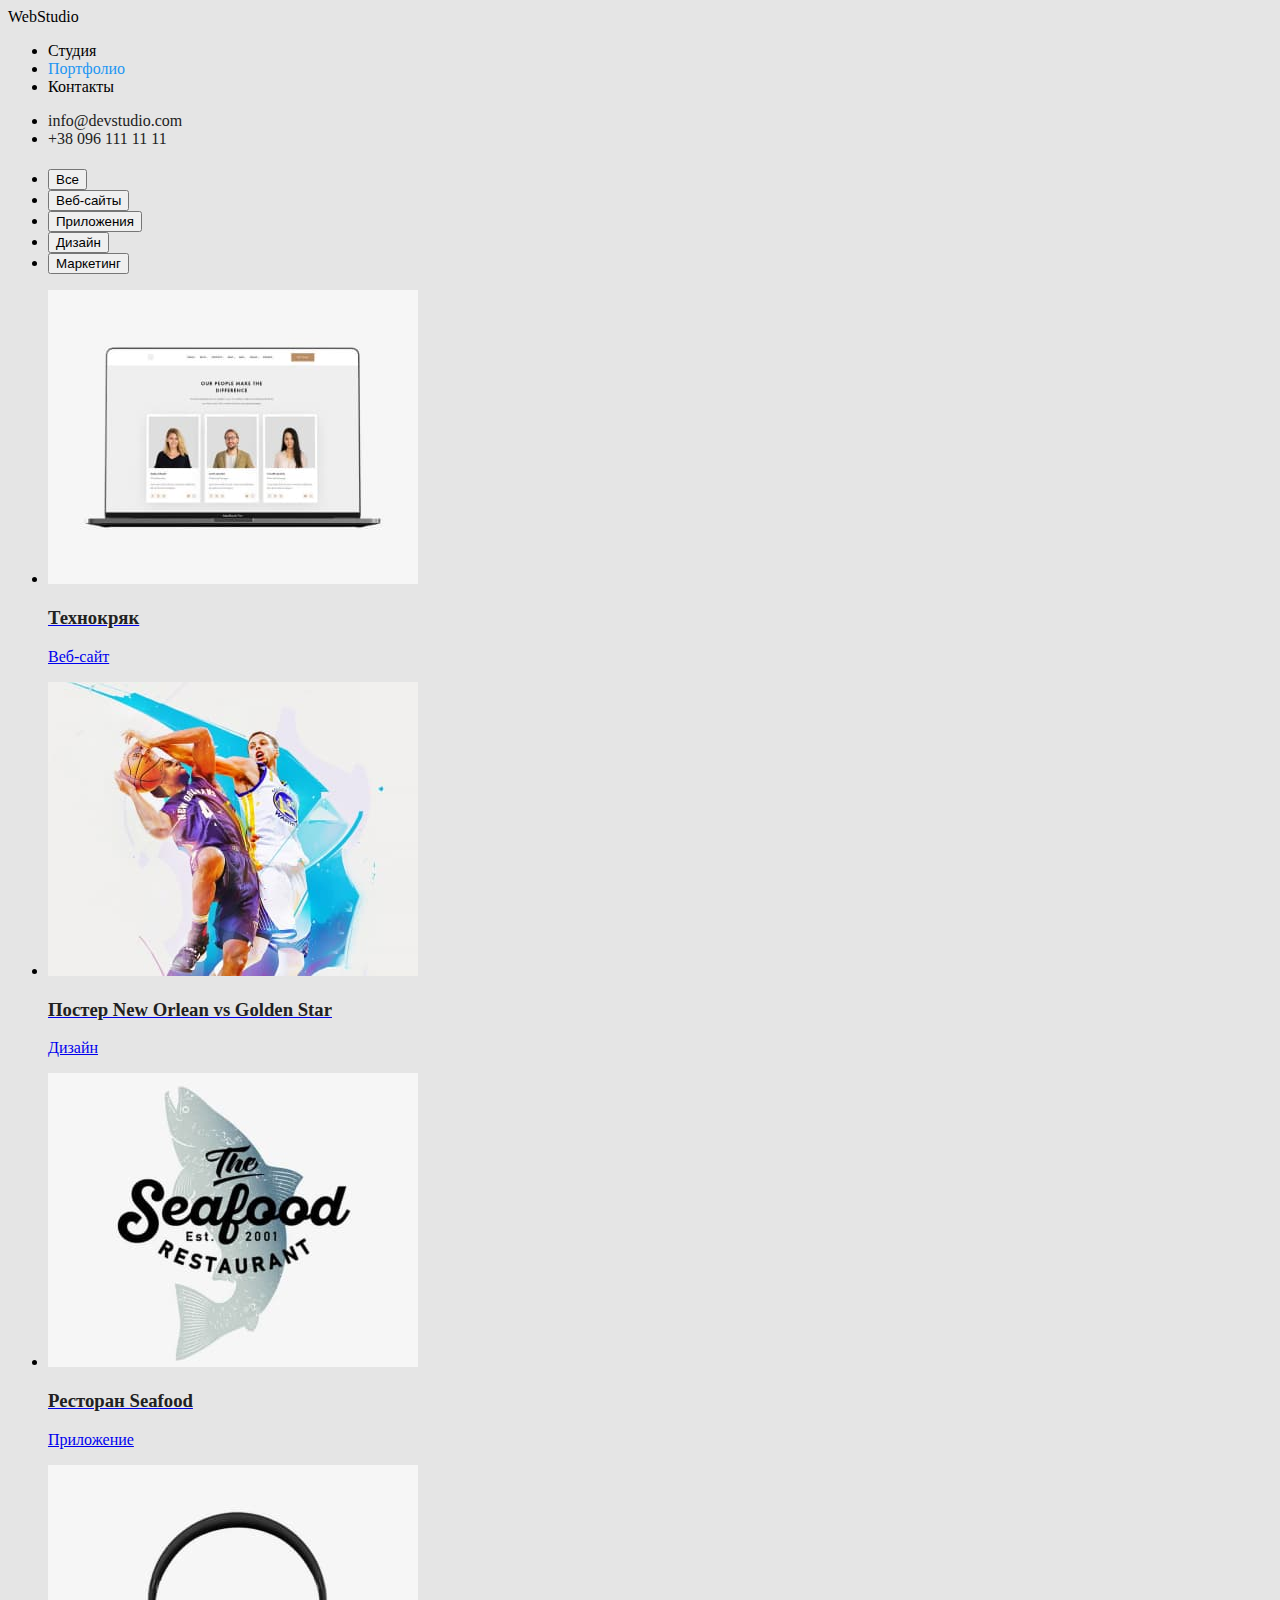
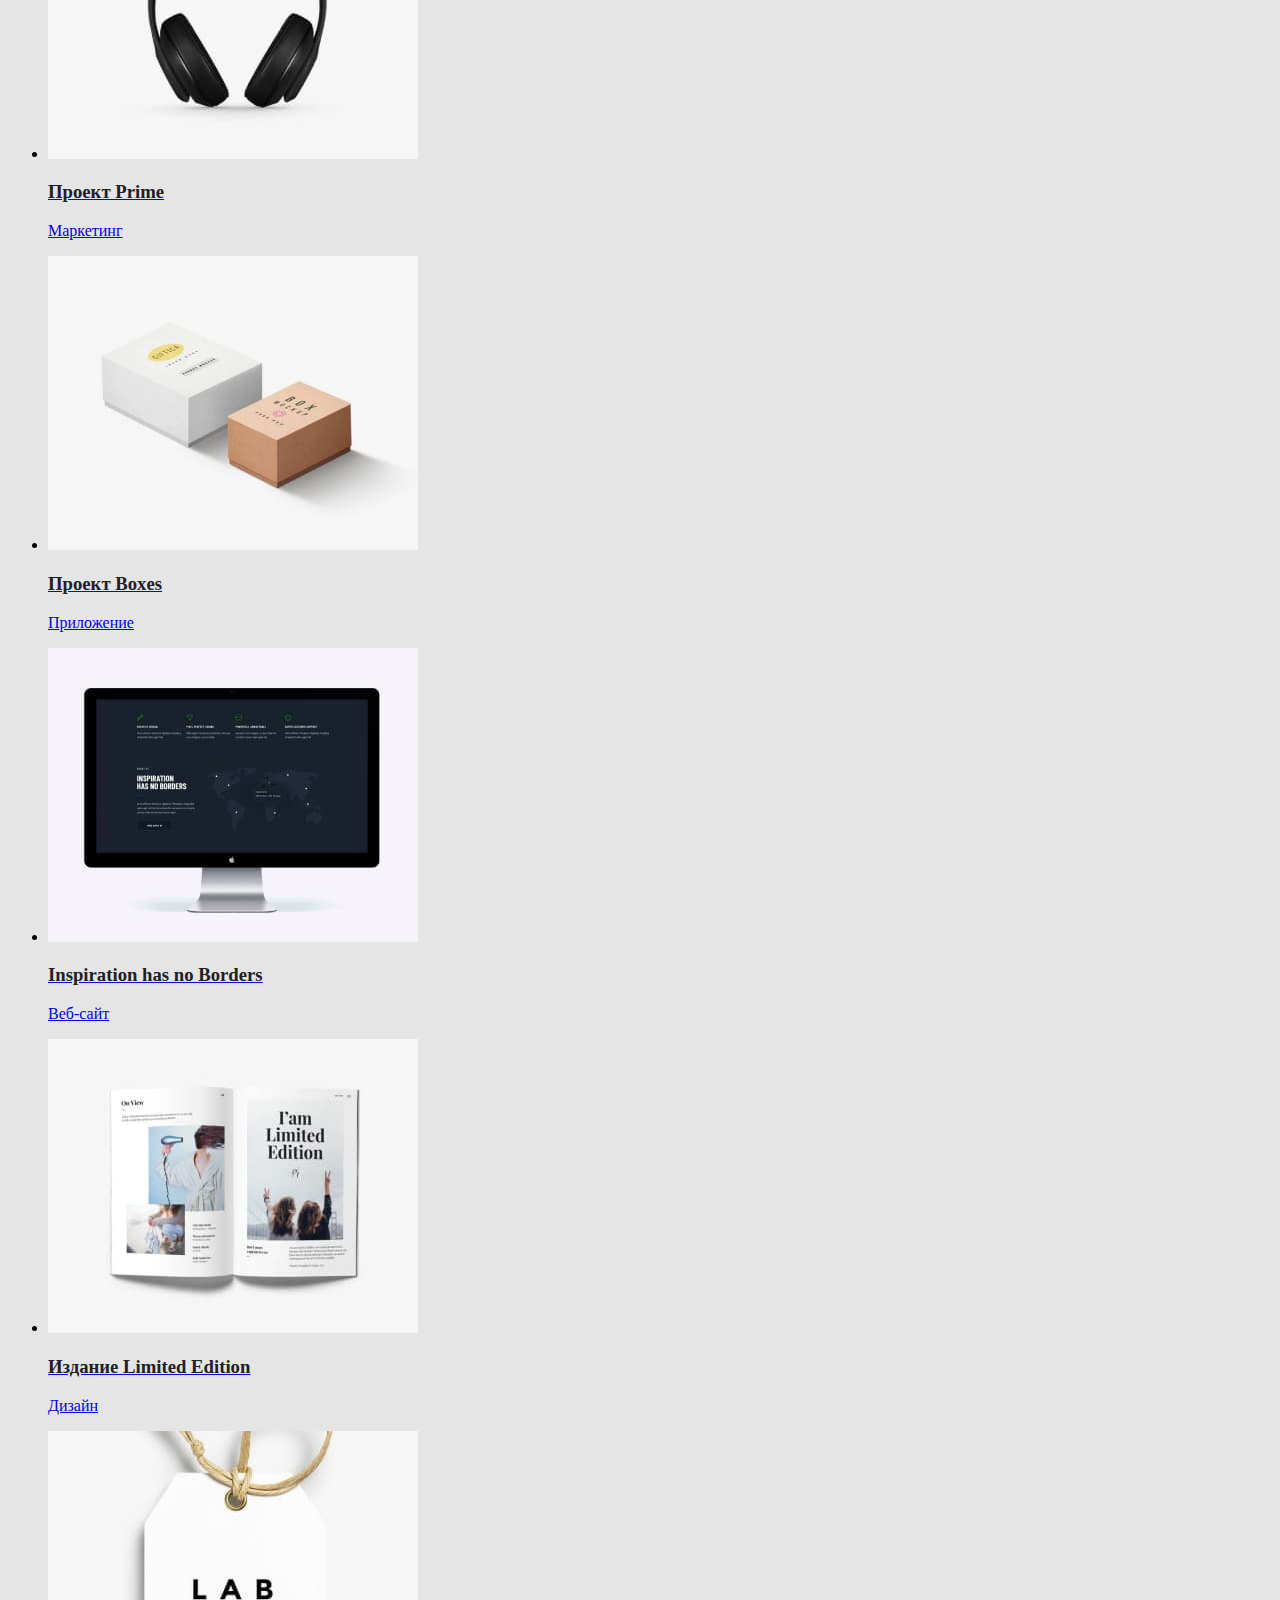
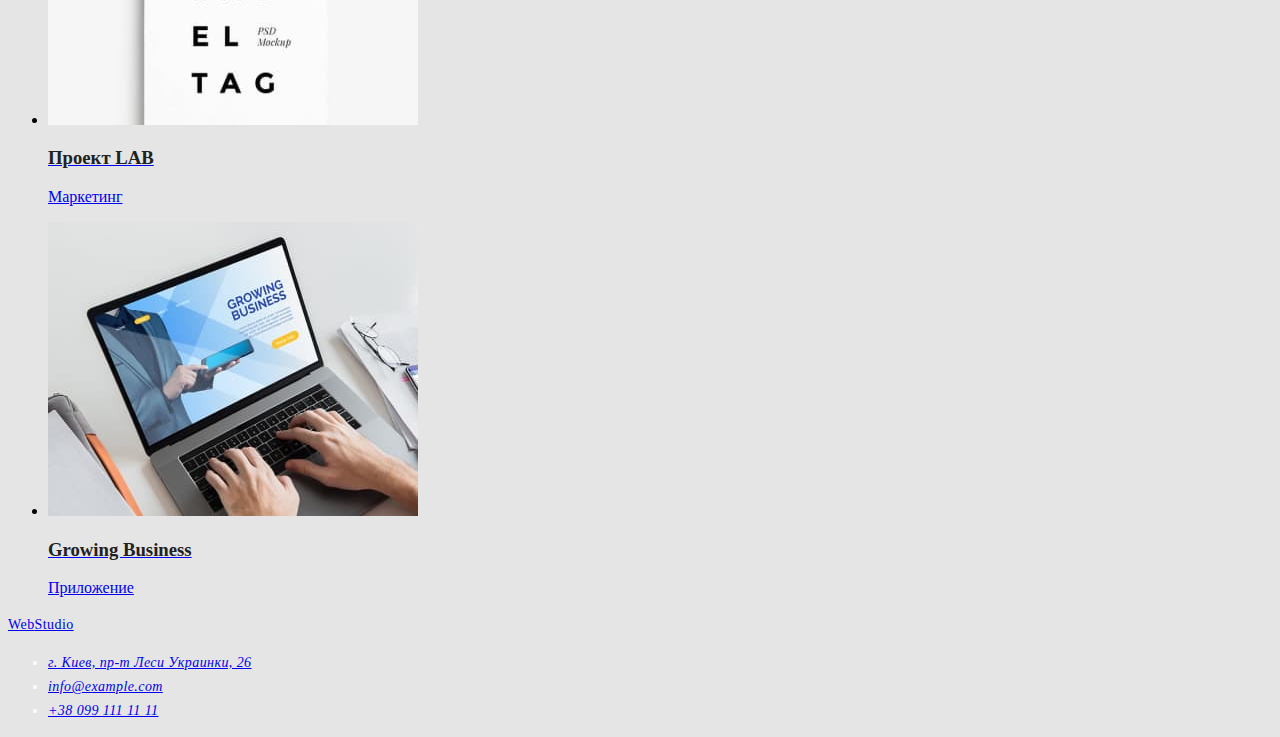
==== commit df914d3e: "hover-focus" ====
--- a/portfolio.html
+++ b/portfolio.html
@@ -18,16 +18,16 @@
     <header>
       <nav class="site-nav">
         <!-- логотип -->
-        <a href="./index.html" class="link accent">WebStudio</a>
+        <a href="./index.html" class="link">WebStudio</a>
 
         <!-- навигацыя сайта -->
 
         <ul class="nav-list">
-          <li><a href="./index.html" class="link accent">Студия</a></li>
+          <li><a href="./index.html" class="link">Студия</a></li>
           <li>
             <a href="./portfolio.html" class="link accent">Портфолио</a>
           </li>
-          <li><a href="#" class="link accent">Контакты</a></li>
+          <li><a href="#" class="link">Контакты</a></li>
         </ul>
       </nav>
 
@@ -35,12 +35,12 @@
 
       <ul class="contact-list">
         <li>
-          <a href="http://info@devstudio.com" class="link accent"
+          <a href="http://info@devstudio.com" class="link"
             >info@devstudio.com</a
           >
         </li>
         <li>
-          <a href="tel:+380961111111" class="link accent">+38 096 111 11 11</a>
+          <a href="tel:+380961111111" class="link">+38 096 111 11 11</a>
         </li>
       </ul>
     </header>
--- a/css/styles.css
+++ b/css/styles.css
@@ -13,8 +13,15 @@
 /*                                     хедер */
 
 /* логотип */
-.site-nav .link:hover,
-.site-nav .link:focus {
+.nav-list .link.accent {
+  color: var(--accent-color);
+}
+.site-nav.link:hover,
+.site-nav.link:focus {
+  color: var(--accent-color);
+}
+/* тест */
+.nav-list .link.accent {
   color: var(--accent-color);
 }
 .site-nav .link {
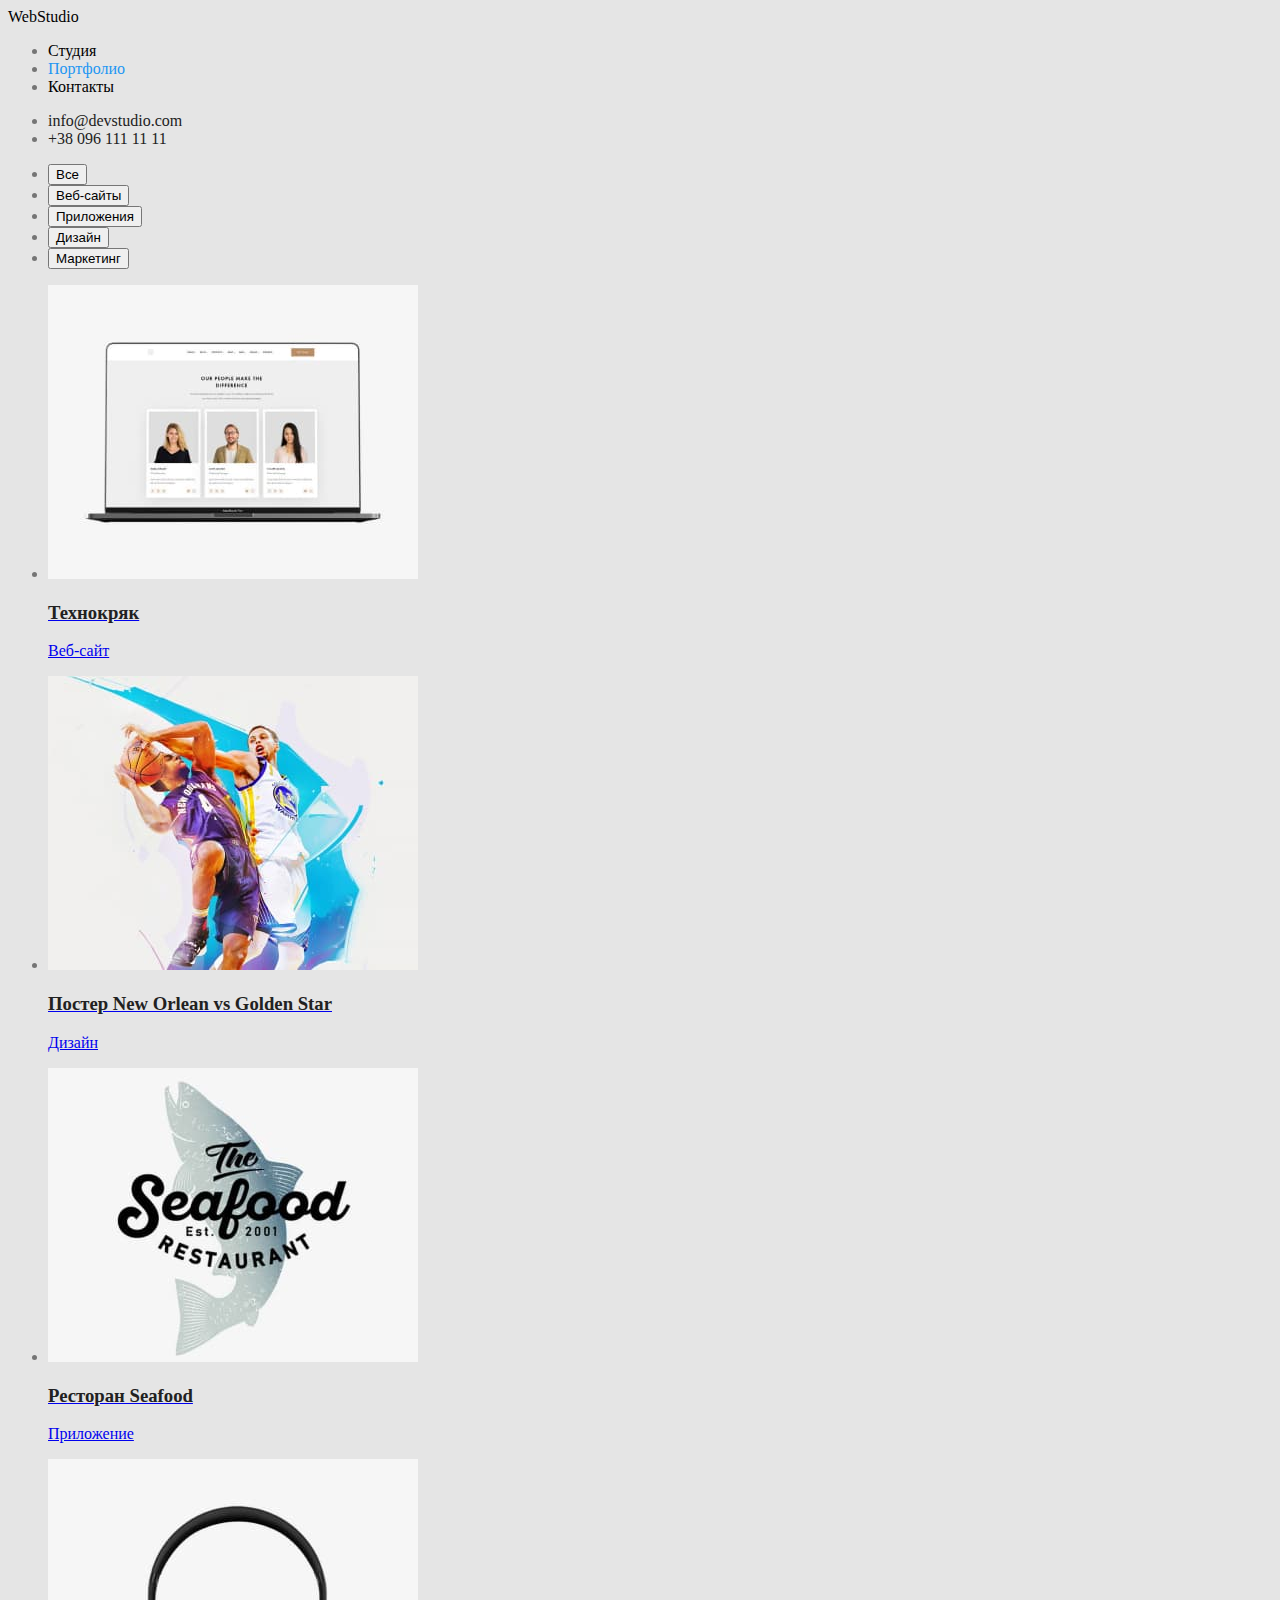
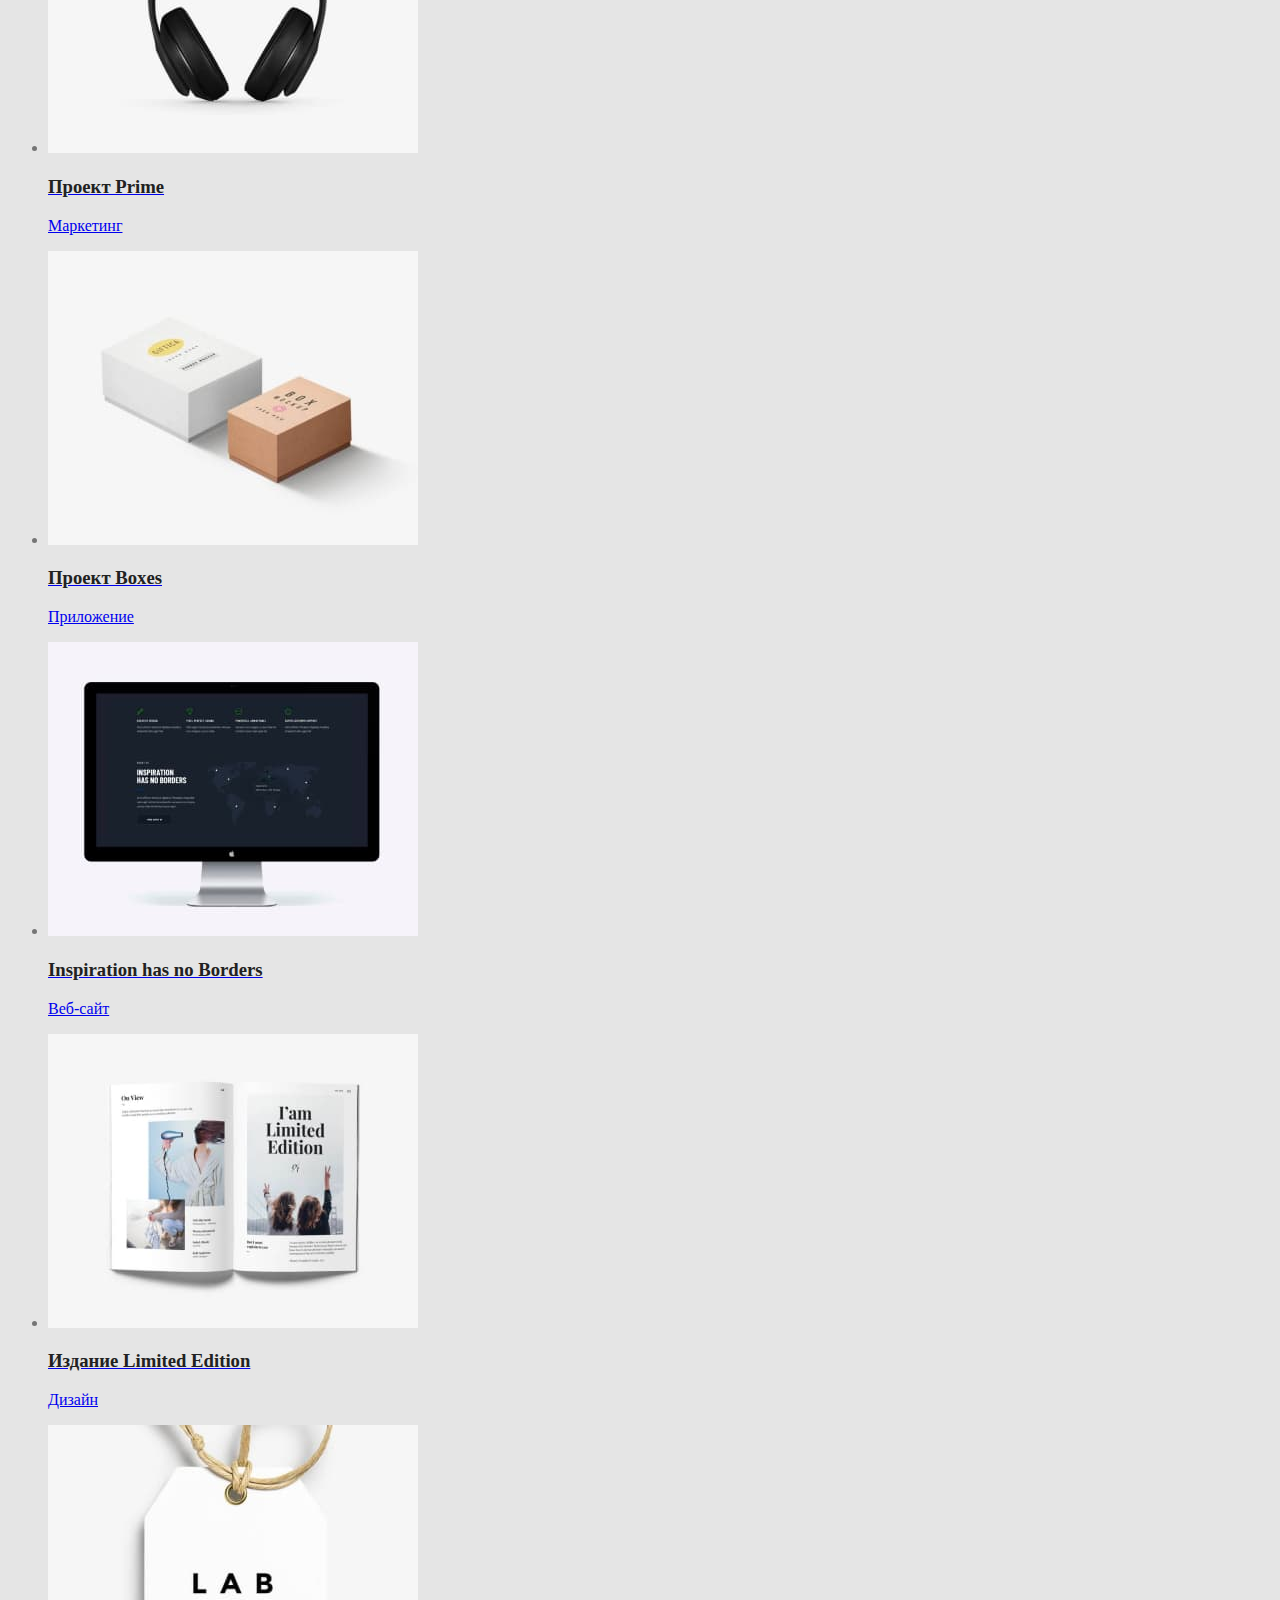
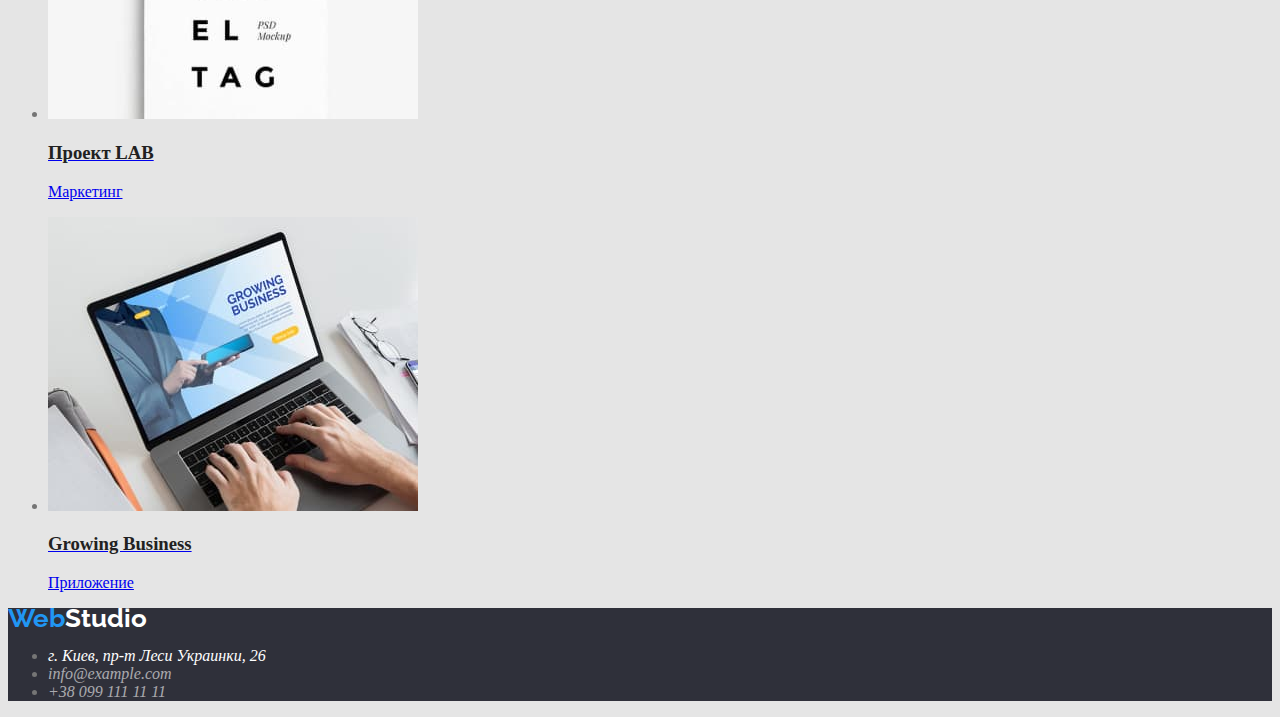
==== commit 78610750: "color" ====
--- a/portfolio.html
+++ b/portfolio.html
@@ -49,7 +49,6 @@
     <!-- mein portfolio.html -->
 
     <main>
-      <h1></h1>
       <section>
         <!-- кнопки фильтра -->
 
@@ -133,21 +132,29 @@
           </li>
         </ul>
       </section>
-      <section></section>
     </main>
 
     <!--подвал сайта-->
 
     <footer>
-      <a href="#"><span>Web</span>Studio</a>
-      <address>
+      <a href="#" class="logo"> <span class="webstudio">Web</span>Studio</a>
+
+      <!-- адрес и контакты студии -->
+
+      <address class="address">
         <ul>
-          <li><a href="#">г. Киев, пр-т Леси Украинки, 26</a></li>
           <li>
-            <a href="http://info@example.com"> info@example.com</a>
+            <a href="#" class="address-link">г. Киев, пр-т Леси Украинки, 26</a>
           </li>
           <li>
-            <a href="tel:+380991111111">+38 099 111 11 11</a>
+            <a href="http://info@example.com" class="address-contakt">
+              info@example.com</a
+            >
+          </li>
+          <li>
+            <a href="tel:+380991111111" class="address-contakt"
+              >+38 099 111 11 11</a
+            >
           </li>
         </ul>
       </address>
--- a/css/styles.css
+++ b/css/styles.css
@@ -5,30 +5,59 @@
 }
 body {
   background-color: #e5e5e5;
+  color: var(--primary-text-color);
 }
+
+/* логотип */
+
+.logo-nav {
+  font-family: "Raleway";
+  font-style: normal;
+  font-weight: 700;
+  font-size: 26px;
+  line-height: 0.83;
+  color: #000000;
+}
+
+.logo {
+  font-family: "Raleway";
+  font-style: normal;
+  font-weight: 700;
+  font-size: 26px;
+  line-height: 0.83;
+  color: #ffffff;
+}
+
+.webstudio {
+  color: #2196f3;
+}
+
+/*                                     хедер */
+
 .link {
   color: var(--secondary-text-color);
   text-decoration: none;
 }
-/*                                     хедер */
 
 /* логотип */
 .nav-list .link.accent {
   color: var(--accent-color);
 }
+
 .site-nav.link:hover,
 .site-nav.link:focus {
   color: var(--accent-color);
 }
-/* тест */
-.nav-list .link.accent {
-  color: var(--accent-color);
-}
+
 .site-nav .link {
   color: #000000;
 }
 
 /* навигация сайта */
+.nav-list .link.accent {
+  color: var(--accent-color);
+}
+
 .nav-list .link:hover,
 .nav-list .link:focus {
   color: var(--accent-color);
@@ -43,7 +72,7 @@
 /* линия тест */
 
 /*                                    mein index.html */
-.h2,
+h2,
 h3,
 h4 {
   color: var(--secondary-text-color);
@@ -51,6 +80,11 @@
 
 /* герой */
 .hero {
+  background: #2f303a;
+}
+
+.hero h1 {
+  color: #ffffff;
 }
 /* особености нашей команды */
 .command-peculiarities {
@@ -72,11 +106,22 @@
 
 /*                                      подвал сайта*/
 
+/* footer */
+
 footer {
-  font-size: 14px;
-  line-height: 1.71;
-  letter-spacing: 0.03em;
+  background-color: #2f303a;
+}
 
+/* адрес и контакты студии */
+
+footer a {
+  text-decoration: none;
+}
+
+.address-link {
   color: #ffffff;
-  background-color: var(--heder-footer-background-color);
 }
+
+.address-contakt {
+  color: rgba(255, 255, 255, 0.6);
+}
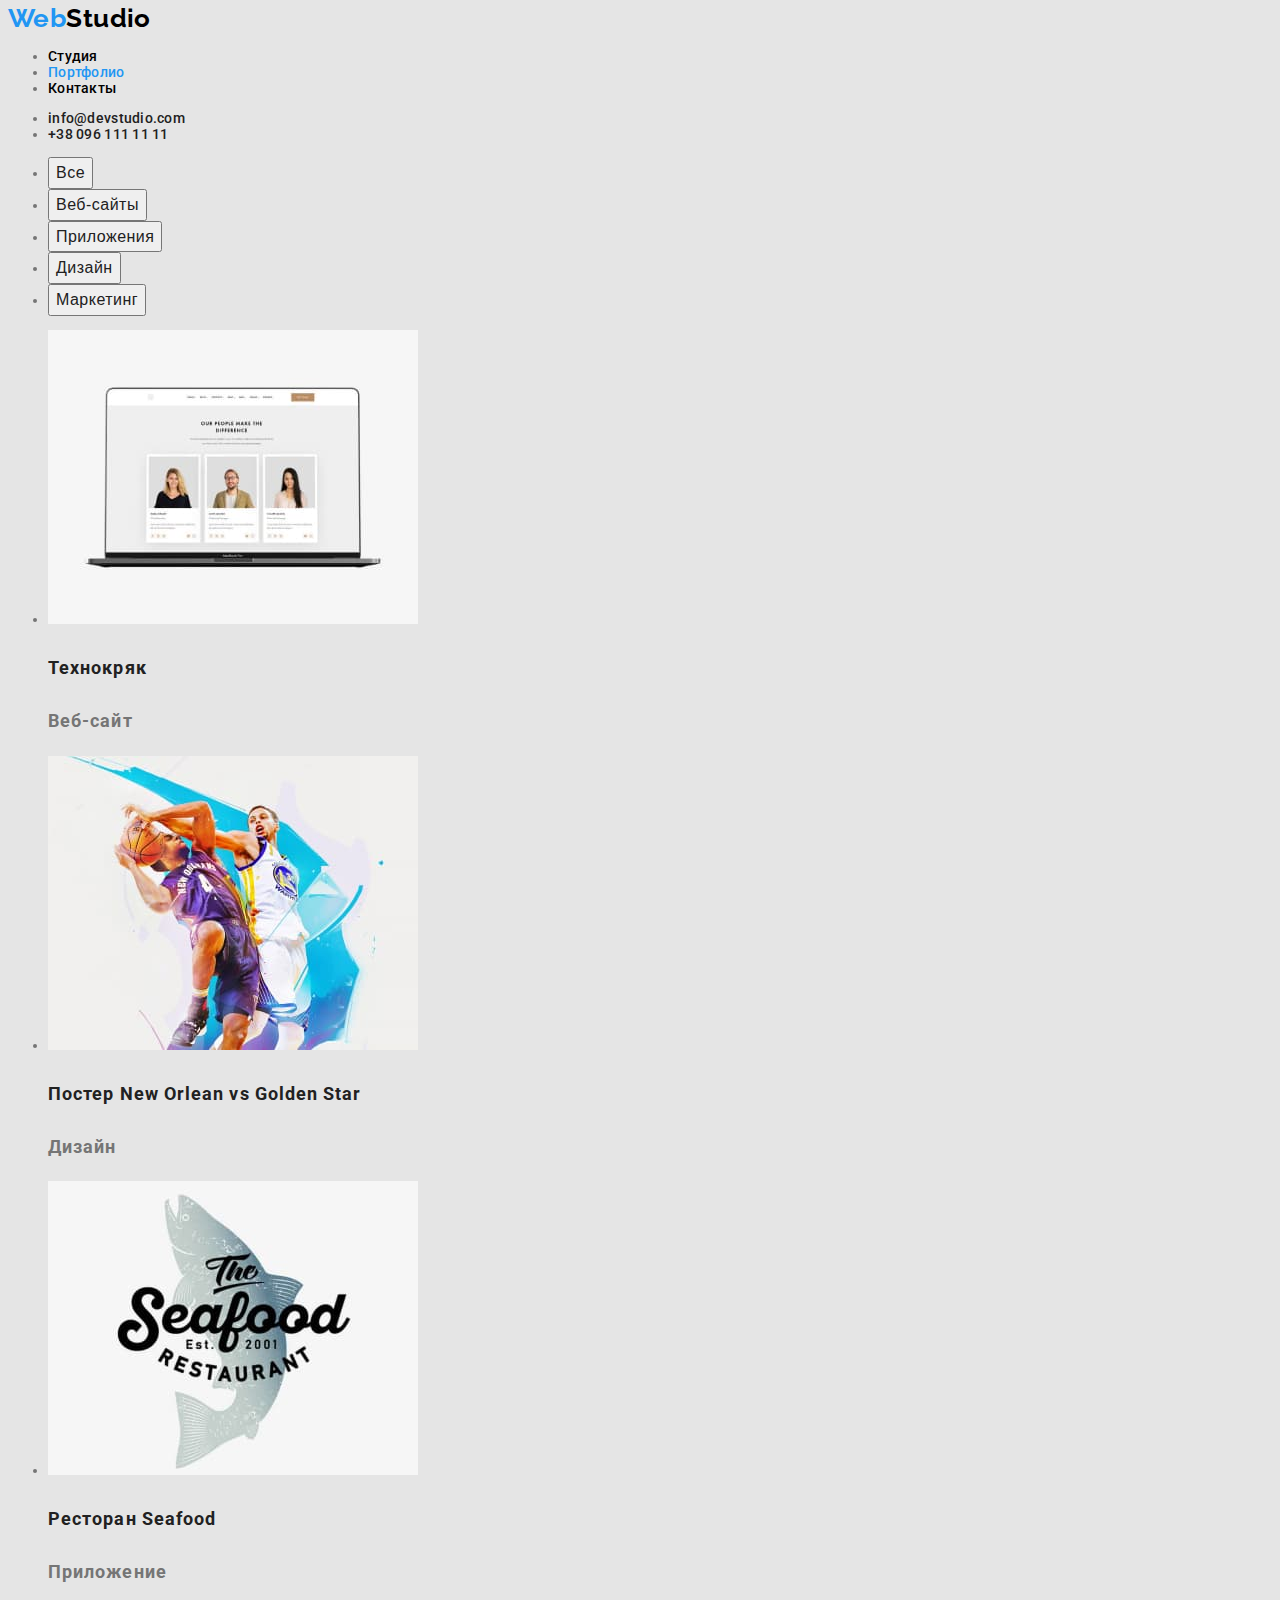
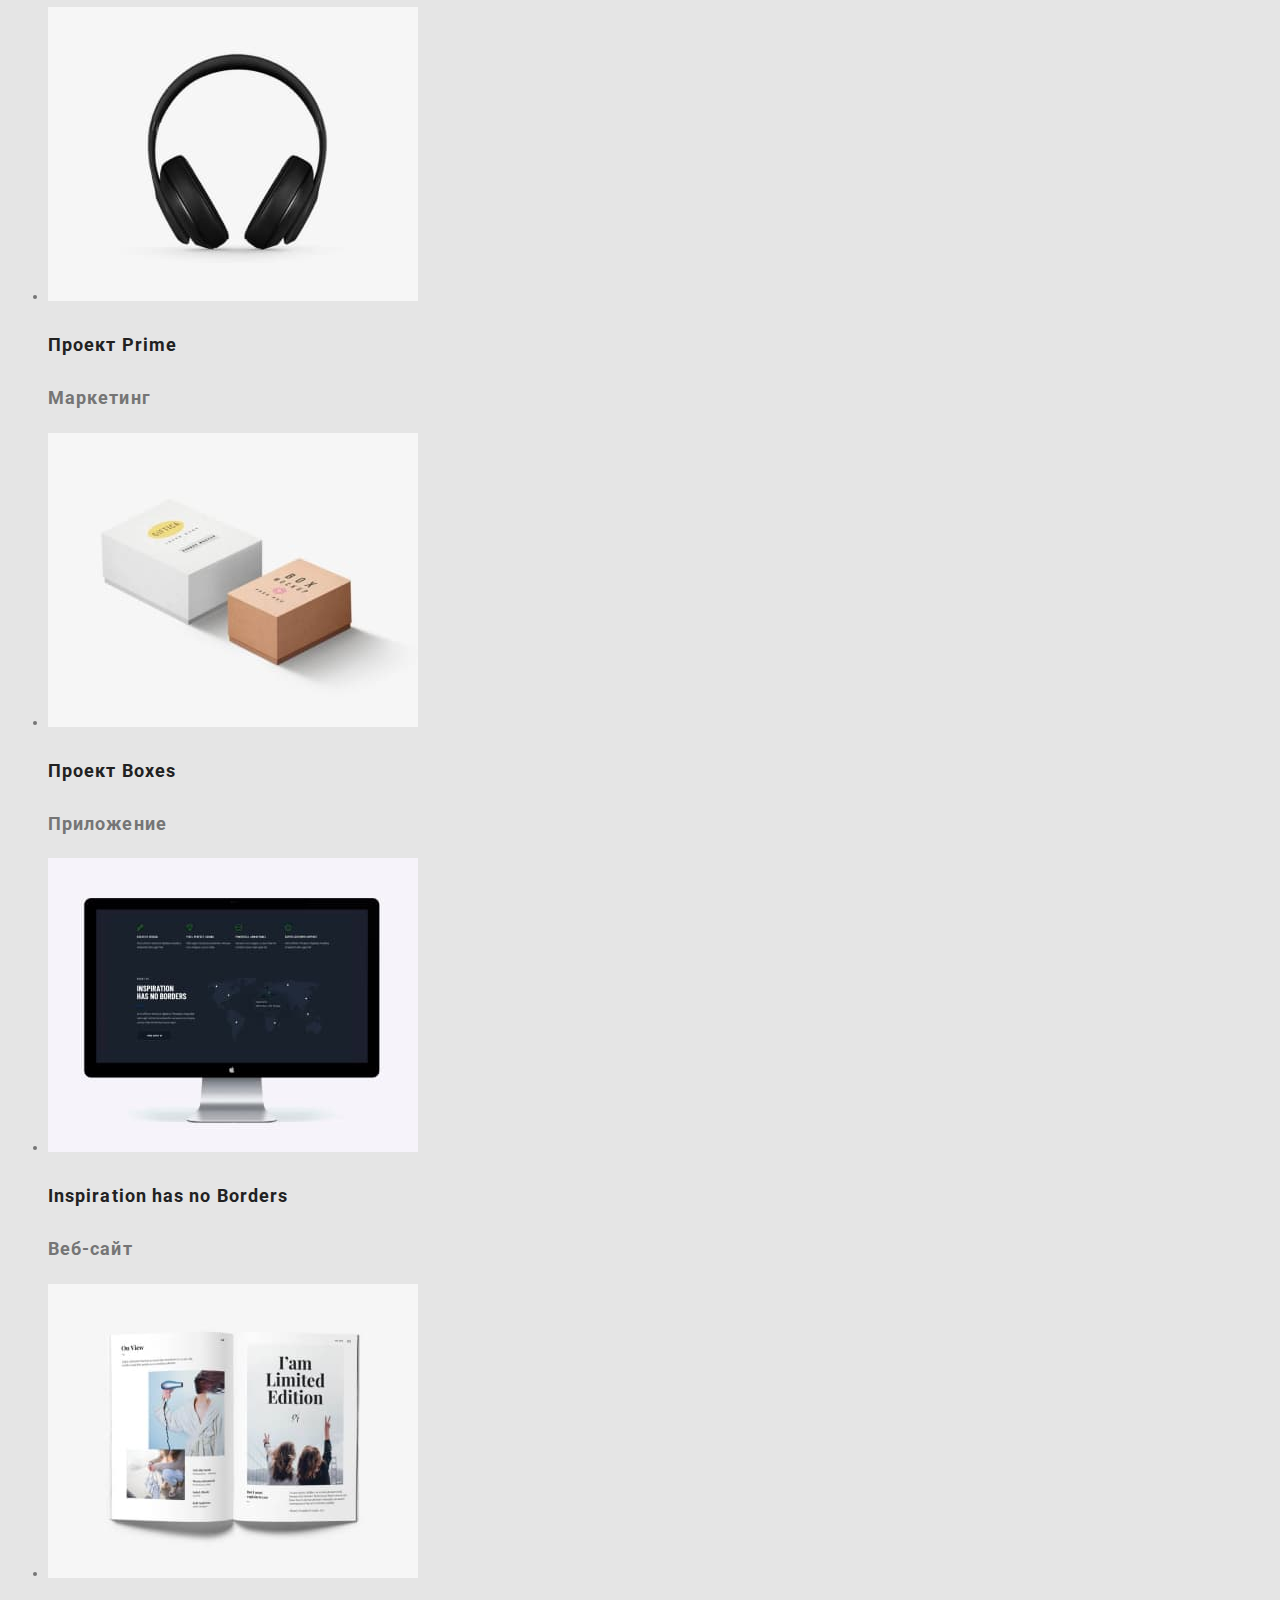
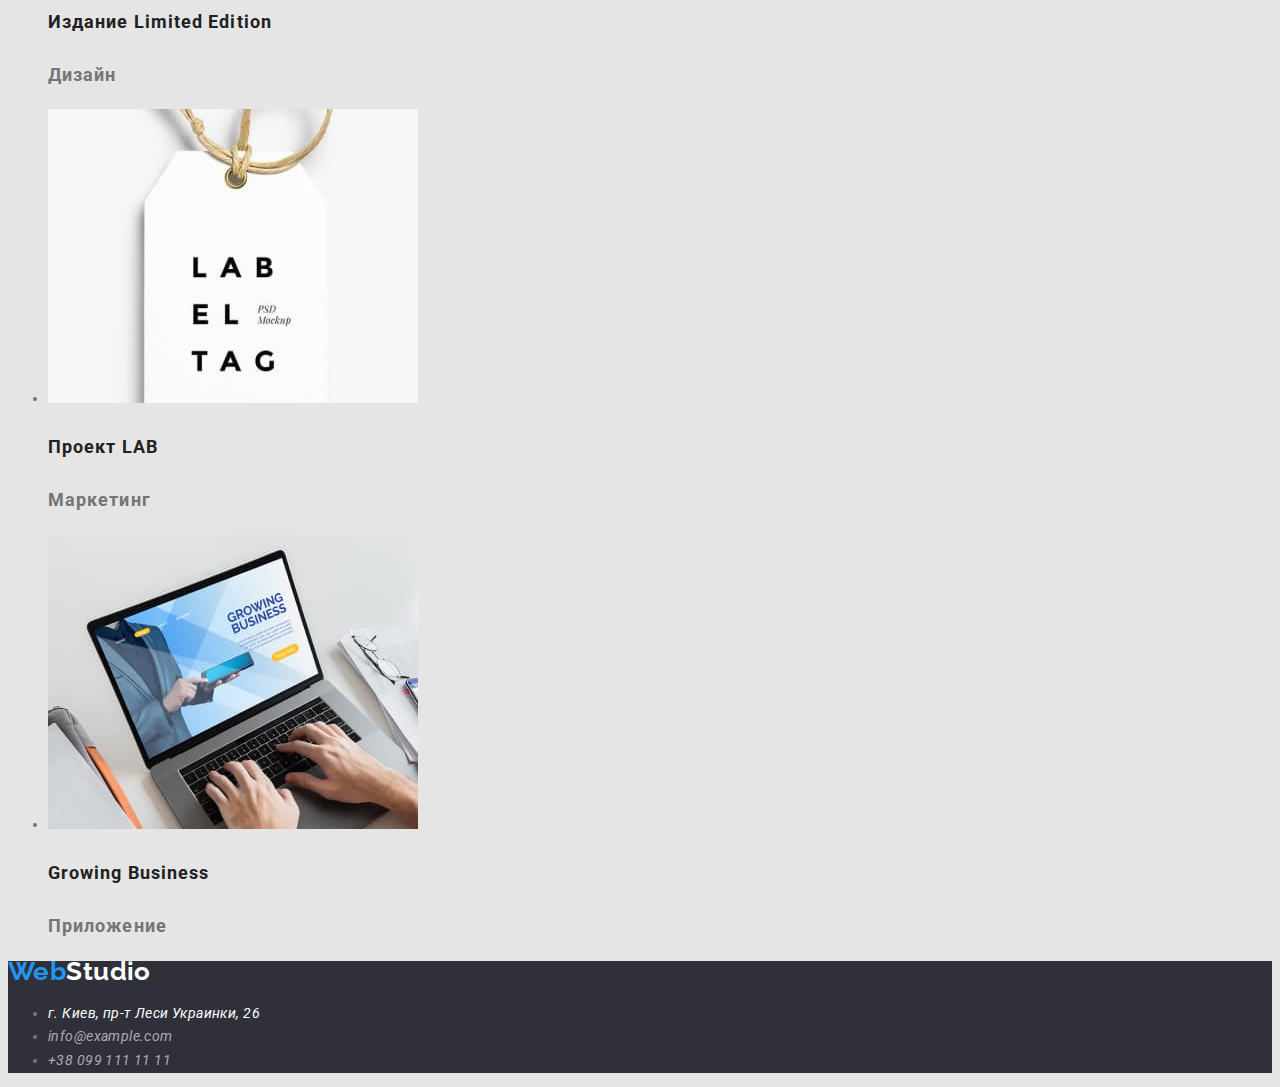
==== commit 317e3b05: "finish-wh-2" ====
--- a/portfolio.html
+++ b/portfolio.html
@@ -18,7 +18,9 @@
     <header>
       <nav class="site-nav">
         <!-- логотип -->
-        <a href="./index.html" class="link">WebStudio</a>
+        <a href="./index.html" class="logo-nav link"
+          ><span class="webstudio">Web</span>Studio</a
+        >
 
         <!-- навигацыя сайта -->
 
@@ -44,8 +46,7 @@
         </li>
       </ul>
     </header>
-    <!-- линия -->
-    <div></div>
+
     <!-- mein portfolio.html -->
 
     <main>
@@ -53,23 +54,23 @@
         <!-- кнопки фильтра -->
 
         <ul>
-          <li><button type="button">Все</button></li>
-          <li><button type="button">Веб-сайты</button></li>
-          <li><button type="button">Приложения</button></li>
-          <li><button type="button">Дизайн</button></li>
-          <li><button type="button">Маркетинг</button></li>
+          <li><button type="button" class="button">Все</button></li>
+          <li><button type="button" class="button">Веб-сайты</button></li>
+          <li><button type="button" class="button">Приложения</button></li>
+          <li><button type="button" class="button">Дизайн</button></li>
+          <li><button type="button" class="button">Маркетинг</button></li>
         </ul>
         <!-- нашы проекты -->
-        <ul>
+        <ul class="projects">
           <li>
-            <a href="#"
+            <a class="projects-link" href="#"
               ><img src="./images/8.web-site.jpg" alt="Технокряк" />
               <h3>Технокряк</h3>
               <p>Веб-сайт</p></a
             >
           </li>
           <li>
-            <a href="#">
+            <a class="projects-link" href="#">
               <img
                 src="./images/9.design.jpg"
                 alt="Постер New Orlean vs Golden Star"
@@ -79,28 +80,28 @@
             >
           </li>
           <li>
-            <a href="#">
+            <a class="projects-link" href="#">
               <img src="./images/10.appendix.jpg" alt="Ресторан Seafood" />
               <h3>Ресторан Seafood</h3>
               <p>Приложение</p></a
             >
           </li>
           <li>
-            <a href="#">
+            <a class="projects-link" href="#">
               <img src="./images/11.marketing.jpg" alt="Проект Prime" />
               <h3>Проект Prime</h3>
               <p>Маркетинг</p></a
             >
           </li>
           <li>
-            <a href="#">
+            <a class="projects-link" href="#">
               <img src="./images/12.appendix.jpg" alt="Проект Boxes" />
               <h3>Проект Boxes</h3>
               <p>Приложение</p></a
             >
           </li>
           <li>
-            <a href="#">
+            <a class="projects-link" href="#">
               <img
                 src="./images/13.web-site.jpg"
                 alt="Inspiration has no Borders"
@@ -110,21 +111,21 @@
             >
           </li>
           <li>
-            <a href="#">
+            <a class="projects-link" href="#">
               <img src="./images/14.design.jpg" alt="Издание Limited Edition" />
               <h3>Издание Limited Edition</h3>
               <p>Дизайн</p></a
             >
           </li>
           <li>
-            <a href="#">
+            <a class="projects-link" href="#">
               <img src="./images/15.marketing.jpg" alt="Проект LAB" />
               <h3>Проект LAB</h3>
               <p>Маркетинг</p></a
             >
           </li>
           <li>
-            <a href="#">
+            <a class="projects-link" href="#">
               <img src="./images/16.appendix.jpg" alt="Growing Business" />
               <h3>Growing Business</h3>
               <p>Приложение</p></a
@@ -137,7 +138,9 @@
     <!--подвал сайта-->
 
     <footer>
-      <a href="#" class="logo"> <span class="webstudio">Web</span>Studio</a>
+      <a href="./index.html" class="logo-footer">
+        <span class="webstudio">Web</span>Studio</a
+      >
 
       <!-- адрес и контакты студии -->
 
--- a/css/styles.css
+++ b/css/styles.css
@@ -4,6 +4,15 @@
   --accent-color: #2196f3;
 }
 body {
+  /* font-family: "Raleway", sans-serif; */
+  font-family: "Roboto", sans-serif;
+  font-style: normal;
+  font-weight: 400;
+  font-size: 14px;
+
+  line-height: 1.71;
+  letter-spacing: 0.03em;
+
   background-color: #e5e5e5;
   color: var(--primary-text-color);
 }
@@ -19,7 +28,7 @@
   color: #000000;
 }
 
-.logo {
+.logo-footer {
   font-family: "Raleway";
   font-style: normal;
   font-weight: 700;
@@ -33,13 +42,13 @@
 }
 
 /*                                     хедер */
+/* ссылки */
 
 .link {
   color: var(--secondary-text-color);
   text-decoration: none;
 }
 
-/* логотип */
 .nav-list .link.accent {
   color: var(--accent-color);
 }
@@ -54,55 +63,121 @@
 }
 
 /* навигация сайта */
-.nav-list .link.accent {
-  color: var(--accent-color);
-}
 
 .nav-list .link:hover,
-.nav-list .link:focus {
-  color: var(--accent-color);
-}
-
-/* кантакты */
+.nav-list .link:focus,
 .contact-list .link:hover,
 .contact-list .link:focus {
   color: var(--accent-color);
 }
-
-/* линия тест */
+/* кантакты */
+.nav-list,
+.contact-list {
+  font-weight: 500;
+  font-size: 14px;
+  line-height: 1.14;
+  letter-spacing: 0.02em;
+}
 
 /*                                    mein index.html */
-h2,
-h3,
-h4 {
-  color: var(--secondary-text-color);
-}
 
 /* герой */
+.button-hero {
+  font-weight: 700;
+  font-size: 16px;
+  line-height: 1.87;
+  letter-spacing: 0.06em;
+
+  color: #ffffff;
+  background-color: var(--accent-color);
+}
+
 .hero {
   background: #2f303a;
 }
 
 .hero h1 {
+  font-weight: 900;
+  font-size: 44px;
+  line-height: 1.36;
+
   color: #ffffff;
 }
 /* особености нашей команды */
-.command-peculiarities {
+
+.command-peculiarities h3 {
+  font-weight: 700;
+  font-size: 14px;
+  line-height: 1.14;
+
+  letter-spacing: 0.03em;
+  color: var(--secondary-text-color);
 }
 /* чем мы занимается наша команда */
-.projects-section {
+.projects-section h2,
+.command-section h2 {
+  font-weight: 700;
+  font-size: 36px;
+  line-height: 1.16;
+
+  letter-spacing: 0.03em;
+  color: var(--secondary-text-color);
 }
 /* наша команда */
-.command-section {
-}
-
+.command-section h3 {
+  font-weight: 500;
+  font-size: 16px;
+  line-height: 1.18;
+
+  letter-spacing: 0.03em;
+  color: var(--secondary-text-color);
+}
+.command-section p {
+  font-weight: 400;
+  font-size: 16px;
+  line-height: 1.18;
+
+  letter-spacing: 0.03em;
+  color: var(--primary-text-color);
+}
 /*                                     mein portfolio.html */
 
 /* уникальный контент страницы */
 
 /*кнопки фильтра*/
+.button {
+  font-weight: 500;
+  font-size: 16px;
+  line-height: 1.62;
+
+  letter-spacing: 0.03em;
+
+  color: var(--secondary-text-color);
+}
 
 /* нашы проекты */
+
+.projects h3 {
+  font-weight: 700;
+  font-size: 18px;
+  line-height: 2;
+
+  letter-spacing: 0.06em;
+  color: var(--secondary-text-color);
+}
+
+.projects p {
+  font-weight: 700;
+  font-size: 18px;
+  line-height: 1.87;
+
+  letter-spacing: 0.06em;
+  color: var(--primary-text-color);
+}
+
+.projects-link {
+  text-decoration: none;
+}
 
 /*                                      подвал сайта*/
 
